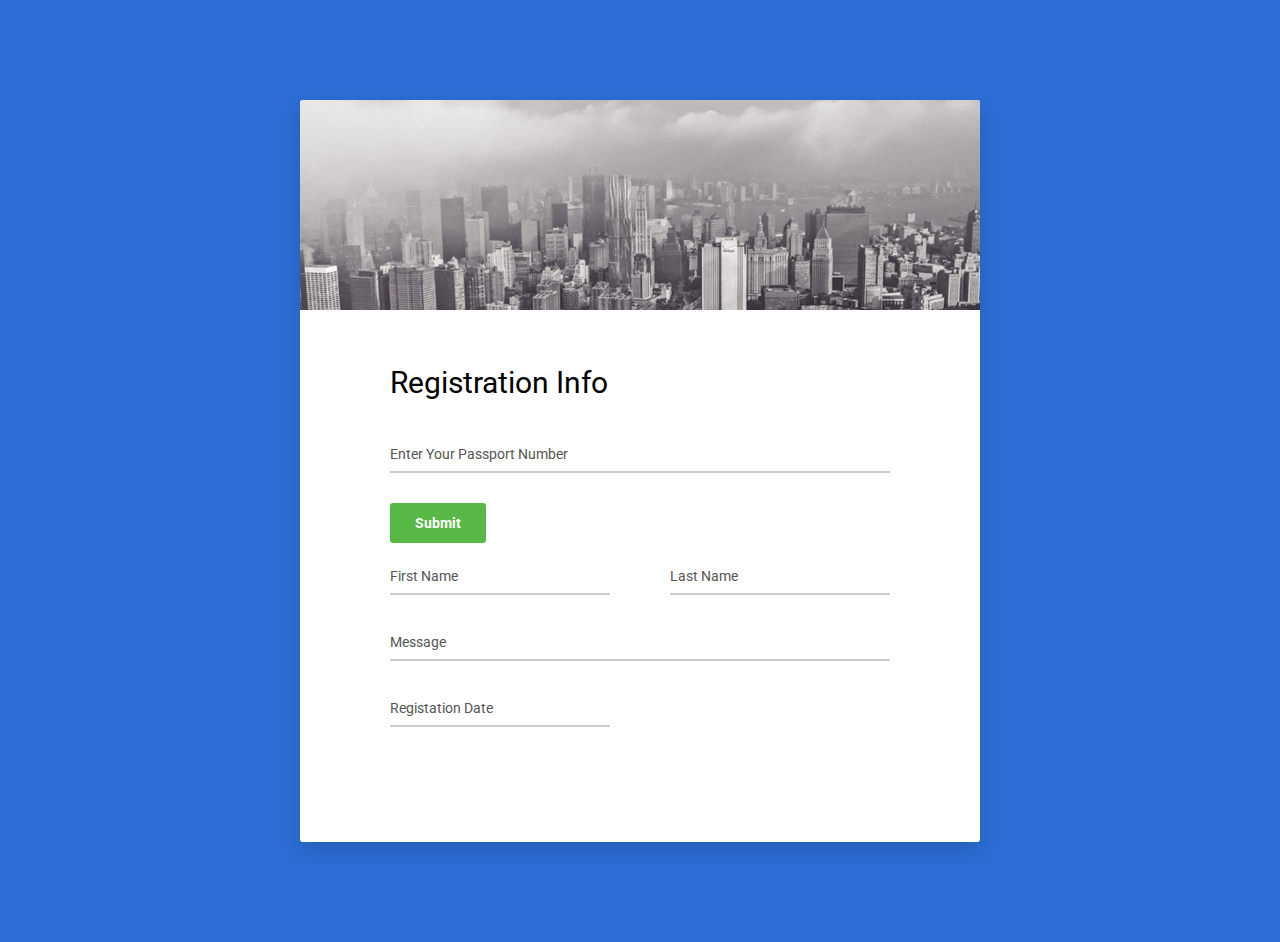
==== index.html @ aa15bc20 "Add files via upload" ====
<!DOCTYPE html>
<html lang="en">
  <head>
    <!-- Required meta tags-->
    <meta charset="UTF-8" />
    <meta
      name="viewport"
      content="width=device-width, initial-scale=1, shrink-to-fit=no"
    />
    <meta name="description" content="Colorlib Templates" />
    <meta name="author" content="Colorlib" />
    <meta name="keywords" content="Colorlib Templates" />

    <!-- Title Page-->
    <title>Au Register Forms by Colorlib</title>

    <!-- Icons font CSS-->
    <link
      href="vendor/mdi-font/css/material-design-iconic-font.min.css"
      rel="stylesheet"
      media="all"
    />
    <link
      href="vendor/font-awesome-4.7/css/font-awesome.min.css"
      rel="stylesheet"
      media="all"
    />
    <!-- Font special for pages-->
    <link
      href="https://fonts.googleapis.com/css?family=Roboto:100,100i,300,300i,400,400i,500,500i,700,700i,900,900i"
      rel="stylesheet"
    />

    <!-- Vendor CSS-->
    <link href="vendor/select2/select2.min.css" rel="stylesheet" media="all" />
    <link
      href="vendor/datepicker/daterangepicker.css"
      rel="stylesheet"
      media="all"
    />

    <!-- bootrap -->
    <!-- <link
      rel="stylesheet"
      href="https://stackpath.bootstrapcdn.com/bootstrap/4.4.1/css/bootstrap.min.css"
      integrity="sha384-Vkoo8x4CGsO3+Hhxv8T/Q5PaXtkKtu6ug5TOeNV6gBiFeWPGFN9MuhOf23Q9Ifjh"
      crossorigin="anonymous"
    /> -->
    <!-- Main CSS-->
    <link href="css/main.css" rel="stylesheet" media="all" />
  </head>

  <body>
    <div class="page-wrapper bg-blue p-t-100 p-b-100 font-robo">
      <div class="wrapper wrapper--w680">
        <div class="card card-1">
          <div class="card-heading"></div>
          <div class="card-body">
            <div id="title"><h2 class="title">Registration Info</h2></div>

            <form method="POST">
              <div class="input-group">
                <input
                  id="passportNO"
                  class="input--style-1"
                  type="text"
                  placeholder="Enter Your Passport Number"
                  name="passport"
                />
              </div>
              <button
                class="btn btn--radius btn--green"
                id="getDataButton"
                type="button"
              >
                Submit
              </button>
              <div class="row row-space">
                <div class="col-2">
                  <br />
                  <div class="input-group">
                    <input
                      class="input--style-1"
                      type="text"
                      placeholder="First Name"
                      name="fName"
                      readonly
                    />
                  </div>
                </div>
                <div class="col-2">
                  <br />
                  <div class="input-group">
                    <input
                      class="input--style-1"
                      type="text"
                      placeholder="Last Name"
                      name="lName"
                      readonly
                    />
                  </div>
                </div>
              </div>

              <div class="rs-select2 js-select-simple select--no-search">
                <div class="input-group">
                  <input
                    id="successMessage"
                    class="input--style-1"
                    type="text"
                    placeholder="Message"
                    name="msg"
                    readonly
                  />
                </div>
              </div>

              <div class="row row-space">
                <div class="col-2">
                  <div class="input-group">
                    <input
                      id="regDate"
                      class="input--style-1"
                      type="text"
                      placeholder="Registation Date"
                      name="res_code"
                    />
                  </div>
                </div>
              </div>
              <div class="p-t-20">
                <button
                  class="btn btn--radius btn--green lang"
                  id="sinhalaemb"
                  type="button"
                >
                  සිංහල
                </button>
                <button
                  class="btn btn--radius btn--green lang"
                  id="englishemb"
                  type="button"
                >
                  English
                </button>
                <button
                  class="btn btn--radius btn--green lang"
                  id="tamilemb"
                  type="button"
                >
                  தமிழ்
                </button>
              </div>
            </form>
          </div>
        </div>
      </div>
    </div>

    <!-- Jquery JS-->
    <script src="vendor/jquery/jquery.min.js"></script>
    <!-- Vendor JS-->
    <script src="vendor/select2/select2.min.js"></script>
    <script src="vendor/datepicker/moment.min.js"></script>
    <script src="vendor/datepicker/daterangepicker.js"></script>

    <!-- Main JS-->
    <script src="onpageload.js"></script>
    <script src="js/global.js"></script>
  </body>
  <!-- This templates was made by Colorlib (https://colorlib.com) -->
</html>
<!-- end document-->
---- vendor/mdi-font/css/material-design-iconic-font.min.css ----
@font-face{font-family:Material-Design-Iconic-Font;src:url(../fonts/Material-Design-Iconic-Font.woff2?v=2.2.0) format('woff2'),url(../fonts/Material-Design-Iconic-Font.woff?v=2.2.0) format('woff'),url(../fonts/Material-Design-Iconic-Font.ttf?v=2.2.0) format('truetype')}.zmdi{display:inline-block;font:normal normal normal 14px/1 'Material-Design-Iconic-Font';font-size:inherit;text-rendering:auto;-webkit-font-smoothing:antialiased;-moz-osx-font-smoothing:grayscale}.zmdi-hc-lg{font-size:1.33333333em;line-height:.75em;vertical-align:-15%}.zmdi-hc-2x{font-size:2em}.zmdi-hc-3x{font-size:3em}.zmdi-hc-4x{font-size:4em}.zmdi-hc-5x{font-size:5em}.zmdi-hc-fw{width:1.28571429em;text-align:center}.zmdi-hc-ul{padding-left:0;margin-left:2.14285714em;list-style-type:none}.zmdi-hc-ul>li{position:relative}.zmdi-hc-li{position:absolute;left:-2.14285714em;width:2.14285714em;top:.14285714em;text-align:center}.zmdi-hc-li.zmdi-hc-lg{left:-1.85714286em}.zmdi-hc-border{padding:.1em .25em;border:solid .1em #9e9e9e;border-radius:2px}.zmdi-hc-border-circle{padding:.1em .25em;border:solid .1em #9e9e9e;border-radius:50%}.zmdi.pull-left{float:left;margin-right:.15em}.zmdi.pull-right{float:right;margin-left:.15em}.zmdi-hc-spin{-webkit-animation:zmdi-spin 1.5s infinite linear;animation:zmdi-spin 1.5s infinite linear}.zmdi-hc-spin-reverse{-webkit-animation:zmdi-spin-reverse 1.5s infinite linear;animation:zmdi-spin-reverse 1.5s infinite linear}@-webkit-keyframes zmdi-spin{0%{-webkit-transform:rotate(0deg);transform:rotate(0deg)}100%{-webkit-transform:rotate(359deg);transform:rotate(359deg)}}@keyframes zmdi-spin{0%{-webkit-transform:rotate(0deg);transform:rotate(0deg)}100%{-webkit-transform:rotate(359deg);transform:rotate(359deg)}}@-webkit-keyframes zmdi-spin-reverse{0%{-webkit-transform:rotate(0deg);transform:rotate(0deg)}100%{-webkit-transform:rotate(-359deg);transform:rotate(-359deg)}}@keyframes zmdi-spin-reverse{0%{-webkit-transform:rotate(0deg);transform:rotate(0deg)}100%{-webkit-transform:rotate(-359deg);transform:rotate(-359deg)}}.zmdi-hc-rotate-90{-webkit-transform:rotate(90deg);-ms-transform:rotate(90deg);transform:rotate(90deg)}.zmdi-hc-rotate-180{-webkit-transform:rotate(180deg);-ms-transform:rotate(180deg);transform:rotate(180deg)}.zmdi-hc-rotate-270{-webkit-transform:rotate(270deg);-ms-transform:rotate(270deg);transform:rotate(270deg)}.zmdi-hc-flip-horizontal{-webkit-transform:scale(-1,1);-ms-transform:scale(-1,1);transform:scale(-1,1)}.zmdi-hc-flip-vertical{-webkit-transform:scale(1,-1);-ms-transform:scale(1,-1);transform:scale(1,-1)}.zmdi-hc-stack{position:relative;display:inline-block;width:2em;height:2em;line-height:2em;vertical-align:middle}.zmdi-hc-stack-1x,.zmdi-hc-stack-2x{position:absolute;left:0;width:100%;text-align:center}.zmdi-hc-stack-1x{line-height:inherit}.zmdi-hc-stack-2x{font-size:2em}.zmdi-hc-inverse{color:#fff}.zmdi-3d-rotation:before{content:'\f101'}.zmdi-airplane-off:before{content:'\f102'}.zmdi-airplane:before{content:'\f103'}.zmdi-album:before{content:'\f104'}.zmdi-archive:before{content:'\f105'}.zmdi-assignment-account:before{content:'\f106'}.zmdi-assignment-alert:before{content:'\f107'}.zmdi-assignment-check:before{content:'\f108'}.zmdi-assignment-o:before{content:'\f109'}.zmdi-assignment-return:before{content:'\f10a'}.zmdi-assignment-returned:before{content:'\f10b'}.zmdi-assignment:before{content:'\f10c'}.zmdi-attachment-alt:before{content:'\f10d'}.zmdi-attachment:before{content:'\f10e'}.zmdi-audio:before{content:'\f10f'}.zmdi-badge-check:before{content:'\f110'}.zmdi-balance-wallet:before{content:'\f111'}.zmdi-balance:before{content:'\f112'}.zmdi-battery-alert:before{content:'\f113'}.zmdi-battery-flash:before{content:'\f114'}.zmdi-battery-unknown:before{content:'\f115'}.zmdi-battery:before{content:'\f116'}.zmdi-bike:before{content:'\f117'}.zmdi-block-alt:before{content:'\f118'}.zmdi-block:before{content:'\f119'}.zmdi-boat:before{content:'\f11a'}.zmdi-book-image:before{content:'\f11b'}.zmdi-book:before{content:'\f11c'}.zmdi-bookmark-outline:before{content:'\f11d'}.zmdi-bookmark:before{content:'\f11e'}.zmdi-brush:before{content:'\f11f'}.zmdi-bug:before{content:'\f120'}.zmdi-bus:before{content:'\f121'}.zmdi-cake:before{content:'\f122'}.zmdi-car-taxi:before{content:'\f123'}.zmdi-car-wash:before{content:'\f124'}.zmdi-car:before{content:'\f125'}.zmdi-card-giftcard:before{content:'\f126'}.zmdi-card-membership:before{content:'\f127'}.zmdi-card-travel:before{content:'\f128'}.zmdi-card:before{content:'\f129'}.zmdi-case-check:before{content:'\f12a'}.zmdi-case-download:before{content:'\f12b'}.zmdi-case-play:before{content:'\f12c'}.zmdi-case:before{content:'\f12d'}.zmdi-cast-connected:before{content:'\f12e'}.zmdi-cast:before{content:'\f12f'}.zmdi-chart-donut:before{content:'\f130'}.zmdi-chart:before{content:'\f131'}.zmdi-city-alt:before{content:'\f132'}.zmdi-city:before{content:'\f133'}.zmdi-close-circle-o:before{content:'\f134'}.zmdi-close-circle:before{content:'\f135'}.zmdi-close:before{content:'\f136'}.zmdi-cocktail:before{content:'\f137'}.zmdi-code-setting:before{content:'\f138'}.zmdi-code-smartphone:before{content:'\f139'}.zmdi-code:before{content:'\f13a'}.zmdi-coffee:before{content:'\f13b'}.zmdi-collection-bookmark:before{content:'\f13c'}.zmdi-collection-case-play:before{content:'\f13d'}.zmdi-collection-folder-image:before{content:'\f13e'}.zmdi-collection-image-o:before{content:'\f13f'}.zmdi-collection-image:before{content:'\f140'}.zmdi-collection-item-1:before{content:'\f141'}.zmdi-collection-item-2:before{content:'\f142'}.zmdi-collection-item-3:before{content:'\f143'}.zmdi-collection-item-4:before{content:'\f144'}.zmdi-collection-item-5:before{content:'\f145'}.zmdi-collection-item-6:before{content:'\f146'}.zmdi-collection-item-7:before{content:'\f147'}.zmdi-collection-item-8:before{content:'\f148'}.zmdi-collection-item-9-plus:before{content:'\f149'}.zmdi-collection-item-9:before{content:'\f14a'}.zmdi-collection-item:before{content:'\f14b'}.zmdi-collection-music:before{content:'\f14c'}.zmdi-collection-pdf:before{content:'\f14d'}.zmdi-collection-plus:before{content:'\f14e'}.zmdi-collection-speaker:before{content:'\f14f'}.zmdi-collection-text:before{content:'\f150'}.zmdi-collection-video:before{content:'\f151'}.zmdi-compass:before{content:'\f152'}.zmdi-cutlery:before{content:'\f153'}.zmdi-delete:before{content:'\f154'}.zmdi-dialpad:before{content:'\f155'}.zmdi-dns:before{content:'\f156'}.zmdi-drink:before{content:'\f157'}.zmdi-edit:before{content:'\f158'}.zmdi-email-open:before{content:'\f159'}.zmdi-email:before{content:'\f15a'}.zmdi-eye-off:before{content:'\f15b'}.zmdi-eye:before{content:'\f15c'}.zmdi-eyedropper:before{content:'\f15d'}.zmdi-favorite-outline:before{content:'\f15e'}.zmdi-favorite:before{content:'\f15f'}.zmdi-filter-list:before{content:'\f160'}.zmdi-fire:before{content:'\f161'}.zmdi-flag:before{content:'\f162'}.zmdi-flare:before{content:'\f163'}.zmdi-flash-auto:before{content:'\f164'}.zmdi-flash-off:before{content:'\f165'}.zmdi-flash:before{content:'\f166'}.zmdi-flip:before{content:'\f167'}.zmdi-flower-alt:before{content:'\f168'}.zmdi-flower:before{content:'\f169'}.zmdi-font:before{content:'\f16a'}.zmdi-fullscreen-alt:before{content:'\f16b'}.zmdi-fullscreen-exit:before{content:'\f16c'}.zmdi-fullscreen:before{content:'\f16d'}.zmdi-functions:before{content:'\f16e'}.zmdi-gas-station:before{content:'\f16f'}.zmdi-gesture:before{content:'\f170'}.zmdi-globe-alt:before{content:'\f171'}.zmdi-globe-lock:before{content:'\f172'}.zmdi-globe:before{content:'\f173'}.zmdi-graduation-cap:before{content:'\f174'}.zmdi-home:before{content:'\f175'}.zmdi-hospital-alt:before{content:'\f176'}.zmdi-hospital:before{content:'\f177'}.zmdi-hotel:before{content:'\f178'}.zmdi-hourglass-alt:before{content:'\f179'}.zmdi-hourglass-outline:before{content:'\f17a'}.zmdi-hourglass:before{content:'\f17b'}.zmdi-http:before{content:'\f17c'}.zmdi-image-alt:before{content:'\f17d'}.zmdi-image-o:before{content:'\f17e'}.zmdi-image:before{content:'\f17f'}.zmdi-inbox:before{content:'\f180'}.zmdi-invert-colors-off:before{content:'\f181'}.zmdi-invert-colors:before{content:'\f182'}.zmdi-key:before{content:'\f183'}.zmdi-label-alt-outline:before{content:'\f184'}.zmdi-label-alt:before{content:'\f185'}.zmdi-label-heart:before{content:'\f186'}.zmdi-label:before{content:'\f187'}.zmdi-labels:before{content:'\f188'}.zmdi-lamp:before{content:'\f189'}.zmdi-landscape:before{content:'\f18a'}.zmdi-layers-off:before{content:'\f18b'}.zmdi-layers:before{content:'\f18c'}.zmdi-library:before{content:'\f18d'}.zmdi-link:before{content:'\f18e'}.zmdi-lock-open:before{content:'\f18f'}.zmdi-lock-outline:before{content:'\f190'}.zmdi-lock:before{content:'\f191'}.zmdi-mail-reply-all:before{content:'\f192'}.zmdi-mail-reply:before{content:'\f193'}.zmdi-mail-send:before{content:'\f194'}.zmdi-mall:before{content:'\f195'}.zmdi-map:before{content:'\f196'}.zmdi-menu:before{content:'\f197'}.zmdi-money-box:before{content:'\f198'}.zmdi-money-off:before{content:'\f199'}.zmdi-money:before{content:'\f19a'}.zmdi-more-vert:before{content:'\f19b'}.zmdi-more:before{content:'\f19c'}.zmdi-movie-alt:before{content:'\f19d'}.zmdi-movie:before{content:'\f19e'}.zmdi-nature-people:before{content:'\f19f'}.zmdi-nature:before{content:'\f1a0'}.zmdi-navigation:before{content:'\f1a1'}.zmdi-open-in-browser:before{content:'\f1a2'}.zmdi-open-in-new:before{content:'\f1a3'}.zmdi-palette:before{content:'\f1a4'}.zmdi-parking:before{content:'\f1a5'}.zmdi-pin-account:before{content:'\f1a6'}.zmdi-pin-assistant:before{content:'\f1a7'}.zmdi-pin-drop:before{content:'\f1a8'}.zmdi-pin-help:before{content:'\f1a9'}.zmdi-pin-off:before{content:'\f1aa'}.zmdi-pin:before{content:'\f1ab'}.zmdi-pizza:before{content:'\f1ac'}.zmdi-plaster:before{content:'\f1ad'}.zmdi-power-setting:before{content:'\f1ae'}.zmdi-power:before{content:'\f1af'}.zmdi-print:before{content:'\f1b0'}.zmdi-puzzle-piece:before{content:'\f1b1'}.zmdi-quote:before{content:'\f1b2'}.zmdi-railway:before{content:'\f1b3'}.zmdi-receipt:before{content:'\f1b4'}.zmdi-refresh-alt:before{content:'\f1b5'}.zmdi-refresh-sync-alert:before{content:'\f1b6'}.zmdi-refresh-sync-off:before{content:'\f1b7'}.zmdi-refresh-sync:before{content:'\f1b8'}.zmdi-refresh:before{content:'\f1b9'}.zmdi-roller:before{content:'\f1ba'}.zmdi-ruler:before{content:'\f1bb'}.zmdi-scissors:before{content:'\f1bc'}.zmdi-screen-rotation-lock:before{content:'\f1bd'}.zmdi-screen-rotation:before{content:'\f1be'}.zmdi-search-for:before{content:'\f1bf'}.zmdi-search-in-file:before{content:'\f1c0'}.zmdi-search-in-page:before{content:'\f1c1'}.zmdi-search-replace:before{content:'\f1c2'}.zmdi-search:before{content:'\f1c3'}.zmdi-seat:before{content:'\f1c4'}.zmdi-settings-square:before{content:'\f1c5'}.zmdi-settings:before{content:'\f1c6'}.zmdi-shield-check:before{content:'\f1c7'}.zmdi-shield-security:before{content:'\f1c8'}.zmdi-shopping-basket:before{content:'\f1c9'}.zmdi-shopping-cart-plus:before{content:'\f1ca'}.zmdi-shopping-cart:before{content:'\f1cb'}.zmdi-sign-in:before{content:'\f1cc'}.zmdi-sort-amount-asc:before{content:'\f1cd'}.zmdi-sort-amount-desc:before{content:'\f1ce'}.zmdi-sort-asc:before{content:'\f1cf'}.zmdi-sort-desc:before{content:'\f1d0'}.zmdi-spellcheck:before{content:'\f1d1'}.zmdi-storage:before{content:'\f1d2'}.zmdi-store-24:before{content:'\f1d3'}.zmdi-store:before{content:'\f1d4'}.zmdi-subway:before{content:'\f1d5'}.zmdi-sun:before{content:'\f1d6'}.zmdi-tab-unselected:before{content:'\f1d7'}.zmdi-tab:before{content:'\f1d8'}.zmdi-tag-close:before{content:'\f1d9'}.zmdi-tag-more:before{content:'\f1da'}.zmdi-tag:before{content:'\f1db'}.zmdi-thumb-down:before{content:'\f1dc'}.zmdi-thumb-up-down:before{content:'\f1dd'}.zmdi-thumb-up:before{content:'\f1de'}.zmdi-ticket-star:before{content:'\f1df'}.zmdi-toll:before{content:'\f1e0'}.zmdi-toys:before{content:'\f1e1'}.zmdi-traffic:before{content:'\f1e2'}.zmdi-translate:before{content:'\f1e3'}.zmdi-triangle-down:before{content:'\f1e4'}.zmdi-triangle-up:before{content:'\f1e5'}.zmdi-truck:before{content:'\f1e6'}.zmdi-turning-sign:before{content:'\f1e7'}.zmdi-wallpaper:before{content:'\f1e8'}.zmdi-washing-machine:before{content:'\f1e9'}.zmdi-window-maximize:before{content:'\f1ea'}.zmdi-window-minimize:before{content:'\f1eb'}.zmdi-window-restore:before{content:'\f1ec'}.zmdi-wrench:before{content:'\f1ed'}.zmdi-zoom-in:before{content:'\f1ee'}.zmdi-zoom-out:before{content:'\f1ef'}.zmdi-alert-circle-o:before{content:'\f1f0'}.zmdi-alert-circle:before{content:'\f1f1'}.zmdi-alert-octagon:before{content:'\f1f2'}.zmdi-alert-polygon:before{content:'\f1f3'}.zmdi-alert-triangle:before{content:'\f1f4'}.zmdi-help-outline:before{content:'\f1f5'}.zmdi-help:before{content:'\f1f6'}.zmdi-info-outline:before{content:'\f1f7'}.zmdi-info:before{content:'\f1f8'}.zmdi-notifications-active:before{content:'\f1f9'}.zmdi-notifications-add:before{content:'\f1fa'}.zmdi-notifications-none:before{content:'\f1fb'}.zmdi-notifications-off:before{content:'\f1fc'}.zmdi-notifications-paused:before{content:'\f1fd'}.zmdi-notifications:before{content:'\f1fe'}.zmdi-account-add:before{content:'\f1ff'}.zmdi-account-box-mail:before{content:'\f200'}.zmdi-account-box-o:before{content:'\f201'}.zmdi-account-box-phone:before{content:'\f202'}.zmdi-account-box:before{content:'\f203'}.zmdi-account-calendar:before{content:'\f204'}.zmdi-account-circle:before{content:'\f205'}.zmdi-account-o:before{content:'\f206'}.zmdi-account:before{content:'\f207'}.zmdi-accounts-add:before{content:'\f208'}.zmdi-accounts-alt:before{content:'\f209'}.zmdi-accounts-list-alt:before{content:'\f20a'}.zmdi-accounts-list:before{content:'\f20b'}.zmdi-accounts-outline:before{content:'\f20c'}.zmdi-accounts:before{content:'\f20d'}.zmdi-face:before{content:'\f20e'}.zmdi-female:before{content:'\f20f'}.zmdi-male-alt:before{content:'\f210'}.zmdi-male-female:before{content:'\f211'}.zmdi-male:before{content:'\f212'}.zmdi-mood-bad:before{content:'\f213'}.zmdi-mood:before{content:'\f214'}.zmdi-run:before{content:'\f215'}.zmdi-walk:before{content:'\f216'}.zmdi-cloud-box:before{content:'\f217'}.zmdi-cloud-circle:before{content:'\f218'}.zmdi-cloud-done:before{content:'\f219'}.zmdi-cloud-download:before{content:'\f21a'}.zmdi-cloud-off:before{content:'\f21b'}.zmdi-cloud-outline-alt:before{content:'\f21c'}.zmdi-cloud-outline:before{content:'\f21d'}.zmdi-cloud-upload:before{content:'\f21e'}.zmdi-cloud:before{content:'\f21f'}.zmdi-download:before{content:'\f220'}.zmdi-file-plus:before{content:'\f221'}.zmdi-file-text:before{content:'\f222'}.zmdi-file:before{content:'\f223'}.zmdi-folder-outline:before{content:'\f224'}.zmdi-folder-person:before{content:'\f225'}.zmdi-folder-star-alt:before{content:'\f226'}.zmdi-folder-star:before{content:'\f227'}.zmdi-folder:before{content:'\f228'}.zmdi-gif:before{content:'\f229'}.zmdi-upload:before{content:'\f22a'}.zmdi-border-all:before{content:'\f22b'}.zmdi-border-bottom:before{content:'\f22c'}.zmdi-border-clear:before{content:'\f22d'}.zmdi-border-color:before{content:'\f22e'}.zmdi-border-horizontal:before{content:'\f22f'}.zmdi-border-inner:before{content:'\f230'}.zmdi-border-left:before{content:'\f231'}.zmdi-border-outer:before{content:'\f232'}.zmdi-border-right:before{content:'\f233'}.zmdi-border-style:before{content:'\f234'}.zmdi-border-top:before{content:'\f235'}.zmdi-border-vertical:before{content:'\f236'}.zmdi-copy:before{content:'\f237'}.zmdi-crop:before{content:'\f238'}.zmdi-format-align-center:before{content:'\f239'}.zmdi-format-align-justify:before{content:'\f23a'}.zmdi-format-align-left:before{content:'\f23b'}.zmdi-format-align-right:before{content:'\f23c'}.zmdi-format-bold:before{content:'\f23d'}.zmdi-format-clear-all:before{content:'\f23e'}.zmdi-format-clear:before{content:'\f23f'}.zmdi-format-color-fill:before{content:'\f240'}.zmdi-format-color-reset:before{content:'\f241'}.zmdi-format-color-text:before{content:'\f242'}.zmdi-format-indent-decrease:before{content:'\f243'}.zmdi-format-indent-increase:before{content:'\f244'}.zmdi-format-italic:before{content:'\f245'}.zmdi-format-line-spacing:before{content:'\f246'}.zmdi-format-list-bulleted:before{content:'\f247'}.zmdi-format-list-numbered:before{content:'\f248'}.zmdi-format-ltr:before{content:'\f249'}.zmdi-format-rtl:before{content:'\f24a'}.zmdi-format-size:before{content:'\f24b'}.zmdi-format-strikethrough-s:before{content:'\f24c'}.zmdi-format-strikethrough:before{content:'\f24d'}.zmdi-format-subject:before{content:'\f24e'}.zmdi-format-underlined:before{content:'\f24f'}.zmdi-format-valign-bottom:before{content:'\f250'}.zmdi-format-valign-center:before{content:'\f251'}.zmdi-format-valign-top:before{content:'\f252'}.zmdi-redo:before{content:'\f253'}.zmdi-select-all:before{content:'\f254'}.zmdi-space-bar:before{content:'\f255'}.zmdi-text-format:before{content:'\f256'}.zmdi-transform:before{content:'\f257'}.zmdi-undo:before{content:'\f258'}.zmdi-wrap-text:before{content:'\f259'}.zmdi-comment-alert:before{content:'\f25a'}.zmdi-comment-alt-text:before{content:'\f25b'}.zmdi-comment-alt:before{content:'\f25c'}.zmdi-comment-edit:before{content:'\f25d'}.zmdi-comment-image:before{content:'\f25e'}.zmdi-comment-list:before{content:'\f25f'}.zmdi-comment-more:before{content:'\f260'}.zmdi-comment-outline:before{content:'\f261'}.zmdi-comment-text-alt:before{content:'\f262'}.zmdi-comment-text:before{content:'\f263'}.zmdi-comment-video:before{content:'\f264'}.zmdi-comment:before{content:'\f265'}.zmdi-comments:before{content:'\f266'}.zmdi-check-all:before{content:'\f267'}.zmdi-check-circle-u:before{content:'\f268'}.zmdi-check-circle:before{content:'\f269'}.zmdi-check-square:before{content:'\f26a'}.zmdi-check:before{content:'\f26b'}.zmdi-circle-o:before{content:'\f26c'}.zmdi-circle:before{content:'\f26d'}.zmdi-dot-circle-alt:before{content:'\f26e'}.zmdi-dot-circle:before{content:'\f26f'}.zmdi-minus-circle-outline:before{content:'\f270'}.zmdi-minus-circle:before{content:'\f271'}.zmdi-minus-square:before{content:'\f272'}.zmdi-minus:before{content:'\f273'}.zmdi-plus-circle-o-duplicate:before{content:'\f274'}.zmdi-plus-circle-o:before{content:'\f275'}.zmdi-plus-circle:before{content:'\f276'}.zmdi-plus-square:before{content:'\f277'}.zmdi-plus:before{content:'\f278'}.zmdi-square-o:before{content:'\f279'}.zmdi-star-circle:before{content:'\f27a'}.zmdi-star-half:before{content:'\f27b'}.zmdi-star-outline:before{content:'\f27c'}.zmdi-star:before{content:'\f27d'}.zmdi-bluetooth-connected:before{content:'\f27e'}.zmdi-bluetooth-off:before{content:'\f27f'}.zmdi-bluetooth-search:before{content:'\f280'}.zmdi-bluetooth-setting:before{content:'\f281'}.zmdi-bluetooth:before{content:'\f282'}.zmdi-camera-add:before{content:'\f283'}.zmdi-camera-alt:before{content:'\f284'}.zmdi-camera-bw:before{content:'\f285'}.zmdi-camera-front:before{content:'\f286'}.zmdi-camera-mic:before{content:'\f287'}.zmdi-camera-party-mode:before{content:'\f288'}.zmdi-camera-rear:before{content:'\f289'}.zmdi-camera-roll:before{content:'\f28a'}.zmdi-camera-switch:before{content:'\f28b'}.zmdi-camera:before{content:'\f28c'}.zmdi-card-alert:before{content:'\f28d'}.zmdi-card-off:before{content:'\f28e'}.zmdi-card-sd:before{content:'\f28f'}.zmdi-card-sim:before{content:'\f290'}.zmdi-desktop-mac:before{content:'\f291'}.zmdi-desktop-windows:before{content:'\f292'}.zmdi-device-hub:before{content:'\f293'}.zmdi-devices-off:before{content:'\f294'}.zmdi-devices:before{content:'\f295'}.zmdi-dock:before{content:'\f296'}.zmdi-floppy:before{content:'\f297'}.zmdi-gamepad:before{content:'\f298'}.zmdi-gps-dot:before{content:'\f299'}.zmdi-gps-off:before{content:'\f29a'}.zmdi-gps:before{content:'\f29b'}.zmdi-headset-mic:before{content:'\f29c'}.zmdi-headset:before{content:'\f29d'}.zmdi-input-antenna:before{content:'\f29e'}.zmdi-input-composite:before{content:'\f29f'}.zmdi-input-hdmi:before{content:'\f2a0'}.zmdi-input-power:before{content:'\f2a1'}.zmdi-input-svideo:before{content:'\f2a2'}.zmdi-keyboard-hide:before{content:'\f2a3'}.zmdi-keyboard:before{content:'\f2a4'}.zmdi-laptop-chromebook:before{content:'\f2a5'}.zmdi-laptop-mac:before{content:'\f2a6'}.zmdi-laptop:before{content:'\f2a7'}.zmdi-mic-off:before{content:'\f2a8'}.zmdi-mic-outline:before{content:'\f2a9'}.zmdi-mic-setting:before{content:'\f2aa'}.zmdi-mic:before{content:'\f2ab'}.zmdi-mouse:before{content:'\f2ac'}.zmdi-network-alert:before{content:'\f2ad'}.zmdi-network-locked:before{content:'\f2ae'}.zmdi-network-off:before{content:'\f2af'}.zmdi-network-outline:before{content:'\f2b0'}.zmdi-network-setting:before{content:'\f2b1'}.zmdi-network:before{content:'\f2b2'}.zmdi-phone-bluetooth:before{content:'\f2b3'}.zmdi-phone-end:before{content:'\f2b4'}.zmdi-phone-forwarded:before{content:'\f2b5'}.zmdi-phone-in-talk:before{content:'\f2b6'}.zmdi-phone-locked:before{content:'\f2b7'}.zmdi-phone-missed:before{content:'\f2b8'}.zmdi-phone-msg:before{content:'\f2b9'}.zmdi-phone-paused:before{content:'\f2ba'}.zmdi-phone-ring:before{content:'\f2bb'}.zmdi-phone-setting:before{content:'\f2bc'}.zmdi-phone-sip:before{content:'\f2bd'}.zmdi-phone:before{content:'\f2be'}.zmdi-portable-wifi-changes:before{content:'\f2bf'}.zmdi-portable-wifi-off:before{content:'\f2c0'}.zmdi-portable-wifi:before{content:'\f2c1'}.zmdi-radio:before{content:'\f2c2'}.zmdi-reader:before{content:'\f2c3'}.zmdi-remote-control-alt:before{content:'\f2c4'}.zmdi-remote-control:before{content:'\f2c5'}.zmdi-router:before{content:'\f2c6'}.zmdi-scanner:before{content:'\f2c7'}.zmdi-smartphone-android:before{content:'\f2c8'}.zmdi-smartphone-download:before{content:'\f2c9'}.zmdi-smartphone-erase:before{content:'\f2ca'}.zmdi-smartphone-info:before{content:'\f2cb'}.zmdi-smartphone-iphone:before{content:'\f2cc'}.zmdi-smartphone-landscape-lock:before{content:'\f2cd'}.zmdi-smartphone-landscape:before{content:'\f2ce'}.zmdi-smartphone-lock:before{content:'\f2cf'}.zmdi-smartphone-portrait-lock:before{content:'\f2d0'}.zmdi-smartphone-ring:before{content:'\f2d1'}.zmdi-smartphone-setting:before{content:'\f2d2'}.zmdi-smartphone-setup:before{content:'\f2d3'}.zmdi-smartphone:before{content:'\f2d4'}.zmdi-speaker:before{content:'\f2d5'}.zmdi-tablet-android:before{content:'\f2d6'}.zmdi-tablet-mac:before{content:'\f2d7'}.zmdi-tablet:before{content:'\f2d8'}.zmdi-tv-alt-play:before{content:'\f2d9'}.zmdi-tv-list:before{content:'\f2da'}.zmdi-tv-play:before{content:'\f2db'}.zmdi-tv:before{content:'\f2dc'}.zmdi-usb:before{content:'\f2dd'}.zmdi-videocam-off:before{content:'\f2de'}.zmdi-videocam-switch:before{content:'\f2df'}.zmdi-videocam:before{content:'\f2e0'}.zmdi-watch:before{content:'\f2e1'}.zmdi-wifi-alt-2:before{content:'\f2e2'}.zmdi-wifi-alt:before{content:'\f2e3'}.zmdi-wifi-info:before{content:'\f2e4'}.zmdi-wifi-lock:before{content:'\f2e5'}.zmdi-wifi-off:before{content:'\f2e6'}.zmdi-wifi-outline:before{content:'\f2e7'}.zmdi-wifi:before{content:'\f2e8'}.zmdi-arrow-left-bottom:before{content:'\f2e9'}.zmdi-arrow-left:before{content:'\f2ea'}.zmdi-arrow-merge:before{content:'\f2eb'}.zmdi-arrow-missed:before{content:'\f2ec'}.zmdi-arrow-right-top:before{content:'\f2ed'}.zmdi-arrow-right:before{content:'\f2ee'}.zmdi-arrow-split:before{content:'\f2ef'}.zmdi-arrows:before{content:'\f2f0'}.zmdi-caret-down-circle:before{content:'\f2f1'}.zmdi-caret-down:before{content:'\f2f2'}.zmdi-caret-left-circle:before{content:'\f2f3'}.zmdi-caret-left:before{content:'\f2f4'}.zmdi-caret-right-circle:before{content:'\f2f5'}.zmdi-caret-right:before{content:'\f2f6'}.zmdi-caret-up-circle:before{content:'\f2f7'}.zmdi-caret-up:before{content:'\f2f8'}.zmdi-chevron-down:before{content:'\f2f9'}.zmdi-chevron-left:before{content:'\f2fa'}.zmdi-chevron-right:before{content:'\f2fb'}.zmdi-chevron-up:before{content:'\f2fc'}.zmdi-forward:before{content:'\f2fd'}.zmdi-long-arrow-down:before{content:'\f2fe'}.zmdi-long-arrow-left:before{content:'\f2ff'}.zmdi-long-arrow-return:before{content:'\f300'}.zmdi-long-arrow-right:before{content:'\f301'}.zmdi-long-arrow-tab:before{content:'\f302'}.zmdi-long-arrow-up:before{content:'\f303'}.zmdi-rotate-ccw:before{content:'\f304'}.zmdi-rotate-cw:before{content:'\f305'}.zmdi-rotate-left:before{content:'\f306'}.zmdi-rotate-right:before{content:'\f307'}.zmdi-square-down:before{content:'\f308'}.zmdi-square-right:before{content:'\f309'}.zmdi-swap-alt:before{content:'\f30a'}.zmdi-swap-vertical-circle:before{content:'\f30b'}.zmdi-swap-vertical:before{content:'\f30c'}.zmdi-swap:before{content:'\f30d'}.zmdi-trending-down:before{content:'\f30e'}.zmdi-trending-flat:before{content:'\f30f'}.zmdi-trending-up:before{content:'\f310'}.zmdi-unfold-less:before{content:'\f311'}.zmdi-unfold-more:before{content:'\f312'}.zmdi-apps:before{content:'\f313'}.zmdi-grid-off:before{content:'\f314'}.zmdi-grid:before{content:'\f315'}.zmdi-view-agenda:before{content:'\f316'}.zmdi-view-array:before{content:'\f317'}.zmdi-view-carousel:before{content:'\f318'}.zmdi-view-column:before{content:'\f319'}.zmdi-view-comfy:before{content:'\f31a'}.zmdi-view-compact:before{content:'\f31b'}.zmdi-view-dashboard:before{content:'\f31c'}.zmdi-view-day:before{content:'\f31d'}.zmdi-view-headline:before{content:'\f31e'}.zmdi-view-list-alt:before{content:'\f31f'}.zmdi-view-list:before{content:'\f320'}.zmdi-view-module:before{content:'\f321'}.zmdi-view-quilt:before{content:'\f322'}.zmdi-view-stream:before{content:'\f323'}.zmdi-view-subtitles:before{content:'\f324'}.zmdi-view-toc:before{content:'\f325'}.zmdi-view-web:before{content:'\f326'}.zmdi-view-week:before{content:'\f327'}.zmdi-widgets:before{content:'\f328'}.zmdi-alarm-check:before{content:'\f329'}.zmdi-alarm-off:before{content:'\f32a'}.zmdi-alarm-plus:before{content:'\f32b'}.zmdi-alarm-snooze:before{content:'\f32c'}.zmdi-alarm:before{content:'\f32d'}.zmdi-calendar-alt:before{content:'\f32e'}.zmdi-calendar-check:before{content:'\f32f'}.zmdi-calendar-close:before{content:'\f330'}.zmdi-calendar-note:before{content:'\f331'}.zmdi-calendar:before{content:'\f332'}.zmdi-time-countdown:before{content:'\f333'}.zmdi-time-interval:before{content:'\f334'}.zmdi-time-restore-setting:before{content:'\f335'}.zmdi-time-restore:before{content:'\f336'}.zmdi-time:before{content:'\f337'}.zmdi-timer-off:before{content:'\f338'}.zmdi-timer:before{content:'\f339'}.zmdi-android-alt:before{content:'\f33a'}.zmdi-android:before{content:'\f33b'}.zmdi-apple:before{content:'\f33c'}.zmdi-behance:before{content:'\f33d'}.zmdi-codepen:before{content:'\f33e'}.zmdi-dribbble:before{content:'\f33f'}.zmdi-dropbox:before{content:'\f340'}.zmdi-evernote:before{content:'\f341'}.zmdi-facebook-box:before{content:'\f342'}.zmdi-facebook:before{content:'\f343'}.zmdi-github-box:before{content:'\f344'}.zmdi-github:before{content:'\f345'}.zmdi-google-drive:before{content:'\f346'}.zmdi-google-earth:before{content:'\f347'}.zmdi-google-glass:before{content:'\f348'}.zmdi-google-maps:before{content:'\f349'}.zmdi-google-pages:before{content:'\f34a'}.zmdi-google-play:before{content:'\f34b'}.zmdi-google-plus-box:before{content:'\f34c'}.zmdi-google-plus:before{content:'\f34d'}.zmdi-google:before{content:'\f34e'}.zmdi-instagram:before{content:'\f34f'}.zmdi-language-css3:before{content:'\f350'}.zmdi-language-html5:before{content:'\f351'}.zmdi-language-javascript:before{content:'\f352'}.zmdi-language-python-alt:before{content:'\f353'}.zmdi-language-python:before{content:'\f354'}.zmdi-lastfm:before{content:'\f355'}.zmdi-linkedin-box:before{content:'\f356'}.zmdi-paypal:before{content:'\f357'}.zmdi-pinterest-box:before{content:'\f358'}.zmdi-pocket:before{content:'\f359'}.zmdi-polymer:before{content:'\f35a'}.zmdi-share:before{content:'\f35b'}.zmdi-stackoverflow:before{content:'\f35c'}.zmdi-steam-square:before{content:'\f35d'}.zmdi-steam:before{content:'\f35e'}.zmdi-twitter-box:before{content:'\f35f'}.zmdi-twitter:before{content:'\f360'}.zmdi-vk:before{content:'\f361'}.zmdi-wikipedia:before{content:'\f362'}.zmdi-windows:before{content:'\f363'}.zmdi-aspect-ratio-alt:before{content:'\f364'}.zmdi-aspect-ratio:before{content:'\f365'}.zmdi-blur-circular:before{content:'\f366'}.zmdi-blur-linear:before{content:'\f367'}.zmdi-blur-off:before{content:'\f368'}.zmdi-blur:before{content:'\f369'}.zmdi-brightness-2:before{content:'\f36a'}.zmdi-brightness-3:before{content:'\f36b'}.zmdi-brightness-4:before{content:'\f36c'}.zmdi-brightness-5:before{content:'\f36d'}.zmdi-brightness-6:before{content:'\f36e'}.zmdi-brightness-7:before{content:'\f36f'}.zmdi-brightness-auto:before{content:'\f370'}.zmdi-brightness-setting:before{content:'\f371'}.zmdi-broken-image:before{content:'\f372'}.zmdi-center-focus-strong:before{content:'\f373'}.zmdi-center-focus-weak:before{content:'\f374'}.zmdi-compare:before{content:'\f375'}.zmdi-crop-16-9:before{content:'\f376'}.zmdi-crop-3-2:before{content:'\f377'}.zmdi-crop-5-4:before{content:'\f378'}.zmdi-crop-7-5:before{content:'\f379'}.zmdi-crop-din:before{content:'\f37a'}.zmdi-crop-free:before{content:'\f37b'}.zmdi-crop-landscape:before{content:'\f37c'}.zmdi-crop-portrait:before{content:'\f37d'}.zmdi-crop-square:before{content:'\f37e'}.zmdi-exposure-alt:before{content:'\f37f'}.zmdi-exposure:before{content:'\f380'}.zmdi-filter-b-and-w:before{content:'\f381'}.zmdi-filter-center-focus:before{content:'\f382'}.zmdi-filter-frames:before{content:'\f383'}.zmdi-filter-tilt-shift:before{content:'\f384'}.zmdi-gradient:before{content:'\f385'}.zmdi-grain:before{content:'\f386'}.zmdi-graphic-eq:before{content:'\f387'}.zmdi-hdr-off:before{content:'\f388'}.zmdi-hdr-strong:before{content:'\f389'}.zmdi-hdr-weak:before{content:'\f38a'}.zmdi-hdr:before{content:'\f38b'}.zmdi-iridescent:before{content:'\f38c'}.zmdi-leak-off:before{content:'\f38d'}.zmdi-leak:before{content:'\f38e'}.zmdi-looks:before{content:'\f38f'}.zmdi-loupe:before{content:'\f390'}.zmdi-panorama-horizontal:before{content:'\f391'}.zmdi-panorama-vertical:before{content:'\f392'}.zmdi-panorama-wide-angle:before{content:'\f393'}.zmdi-photo-size-select-large:before{content:'\f394'}.zmdi-photo-size-select-small:before{content:'\f395'}.zmdi-picture-in-picture:before{content:'\f396'}.zmdi-slideshow:before{content:'\f397'}.zmdi-texture:before{content:'\f398'}.zmdi-tonality:before{content:'\f399'}.zmdi-vignette:before{content:'\f39a'}.zmdi-wb-auto:before{content:'\f39b'}.zmdi-eject-alt:before{content:'\f39c'}.zmdi-eject:before{content:'\f39d'}.zmdi-equalizer:before{content:'\f39e'}.zmdi-fast-forward:before{content:'\f39f'}.zmdi-fast-rewind:before{content:'\f3a0'}.zmdi-forward-10:before{content:'\f3a1'}.zmdi-forward-30:before{content:'\f3a2'}.zmdi-forward-5:before{content:'\f3a3'}.zmdi-hearing:before{content:'\f3a4'}.zmdi-pause-circle-outline:before{content:'\f3a5'}.zmdi-pause-circle:before{content:'\f3a6'}.zmdi-pause:before{content:'\f3a7'}.zmdi-play-circle-outline:before{content:'\f3a8'}.zmdi-play-circle:before{content:'\f3a9'}.zmdi-play:before{content:'\f3aa'}.zmdi-playlist-audio:before{content:'\f3ab'}.zmdi-playlist-plus:before{content:'\f3ac'}.zmdi-repeat-one:before{content:'\f3ad'}.zmdi-repeat:before{content:'\f3ae'}.zmdi-replay-10:before{content:'\f3af'}.zmdi-replay-30:before{content:'\f3b0'}.zmdi-replay-5:before{content:'\f3b1'}.zmdi-replay:before{content:'\f3b2'}.zmdi-shuffle:before{content:'\f3b3'}.zmdi-skip-next:before{content:'\f3b4'}.zmdi-skip-previous:before{content:'\f3b5'}.zmdi-stop:before{content:'\f3b6'}.zmdi-surround-sound:before{content:'\f3b7'}.zmdi-tune:before{content:'\f3b8'}.zmdi-volume-down:before{content:'\f3b9'}.zmdi-volume-mute:before{content:'\f3ba'}.zmdi-volume-off:before{content:'\f3bb'}.zmdi-volume-up:before{content:'\f3bc'}.zmdi-n-1-square:before{content:'\f3bd'}.zmdi-n-2-square:before{content:'\f3be'}.zmdi-n-3-square:before{content:'\f3bf'}.zmdi-n-4-square:before{content:'\f3c0'}.zmdi-n-5-square:before{content:'\f3c1'}.zmdi-n-6-square:before{content:'\f3c2'}.zmdi-neg-1:before{content:'\f3c3'}.zmdi-neg-2:before{content:'\f3c4'}.zmdi-plus-1:before{content:'\f3c5'}.zmdi-plus-2:before{content:'\f3c6'}.zmdi-sec-10:before{content:'\f3c7'}.zmdi-sec-3:before{content:'\f3c8'}.zmdi-zero:before{content:'\f3c9'}.zmdi-airline-seat-flat-angled:before{content:'\f3ca'}.zmdi-airline-seat-flat:before{content:'\f3cb'}.zmdi-airline-seat-individual-suite:before{content:'\f3cc'}.zmdi-airline-seat-legroom-extra:before{content:'\f3cd'}.zmdi-airline-seat-legroom-normal:before{content:'\f3ce'}.zmdi-airline-seat-legroom-reduced:before{content:'\f3cf'}.zmdi-airline-seat-recline-extra:before{content:'\f3d0'}.zmdi-airline-seat-recline-normal:before{content:'\f3d1'}.zmdi-airplay:before{content:'\f3d2'}.zmdi-closed-caption:before{content:'\f3d3'}.zmdi-confirmation-number:before{content:'\f3d4'}.zmdi-developer-board:before{content:'\f3d5'}.zmdi-disc-full:before{content:'\f3d6'}.zmdi-explicit:before{content:'\f3d7'}.zmdi-flight-land:before{content:'\f3d8'}.zmdi-flight-takeoff:before{content:'\f3d9'}.zmdi-flip-to-back:before{content:'\f3da'}.zmdi-flip-to-front:before{content:'\f3db'}.zmdi-group-work:before{content:'\f3dc'}.zmdi-hd:before{content:'\f3dd'}.zmdi-hq:before{content:'\f3de'}.zmdi-markunread-mailbox:before{content:'\f3df'}.zmdi-memory:before{content:'\f3e0'}.zmdi-nfc:before{content:'\f3e1'}.zmdi-play-for-work:before{content:'\f3e2'}.zmdi-power-input:before{content:'\f3e3'}.zmdi-present-to-all:before{content:'\f3e4'}.zmdi-satellite:before{content:'\f3e5'}.zmdi-tap-and-play:before{content:'\f3e6'}.zmdi-vibration:before{content:'\f3e7'}.zmdi-voicemail:before{content:'\f3e8'}.zmdi-group:before{content:'\f3e9'}.zmdi-rss:before{content:'\f3ea'}.zmdi-shape:before{content:'\f3eb'}.zmdi-spinner:before{content:'\f3ec'}.zmdi-ungroup:before{content:'\f3ed'}.zmdi-500px:before{content:'\f3ee'}.zmdi-8tracks:before{content:'\f3ef'}.zmdi-amazon:before{content:'\f3f0'}.zmdi-blogger:before{content:'\f3f1'}.zmdi-delicious:before{content:'\f3f2'}.zmdi-disqus:before{content:'\f3f3'}.zmdi-flattr:before{content:'\f3f4'}.zmdi-flickr:before{content:'\f3f5'}.zmdi-github-alt:before{content:'\f3f6'}.zmdi-google-old:before{content:'\f3f7'}.zmdi-linkedin:before{content:'\f3f8'}.zmdi-odnoklassniki:before{content:'\f3f9'}.zmdi-outlook:before{content:'\f3fa'}.zmdi-paypal-alt:before{content:'\f3fb'}.zmdi-pinterest:before{content:'\f3fc'}.zmdi-playstation:before{content:'\f3fd'}.zmdi-reddit:before{content:'\f3fe'}.zmdi-skype:before{content:'\f3ff'}.zmdi-slideshare:before{content:'\f400'}.zmdi-soundcloud:before{content:'\f401'}.zmdi-tumblr:before{content:'\f402'}.zmdi-twitch:before{content:'\f403'}.zmdi-vimeo:before{content:'\f404'}.zmdi-whatsapp:before{content:'\f405'}.zmdi-xbox:before{content:'\f406'}.zmdi-yahoo:before{content:'\f407'}.zmdi-youtube-play:before{content:'\f408'}.zmdi-youtube:before{content:'\f409'}.zmdi-3d-rotation:before{content:'\f101'}.zmdi-airplane-off:before{content:'\f102'}.zmdi-airplane:before{content:'\f103'}.zmdi-album:before{content:'\f104'}.zmdi-archive:before{content:'\f105'}.zmdi-assignment-account:before{content:'\f106'}.zmdi-assignment-alert:before{content:'\f107'}.zmdi-assignment-check:before{content:'\f108'}.zmdi-assignment-o:before{content:'\f109'}.zmdi-assignment-return:before{content:'\f10a'}.zmdi-assignment-returned:before{content:'\f10b'}.zmdi-assignment:before{content:'\f10c'}.zmdi-attachment-alt:before{content:'\f10d'}.zmdi-attachment:before{content:'\f10e'}.zmdi-audio:before{content:'\f10f'}.zmdi-badge-check:before{content:'\f110'}.zmdi-balance-wallet:before{content:'\f111'}.zmdi-balance:before{content:'\f112'}.zmdi-battery-alert:before{content:'\f113'}.zmdi-battery-flash:before{content:'\f114'}.zmdi-battery-unknown:before{content:'\f115'}.zmdi-battery:before{content:'\f116'}.zmdi-bike:before{content:'\f117'}.zmdi-block-alt:before{content:'\f118'}.zmdi-block:before{content:'\f119'}.zmdi-boat:before{content:'\f11a'}.zmdi-book-image:before{content:'\f11b'}.zmdi-book:before{content:'\f11c'}.zmdi-bookmark-outline:before{content:'\f11d'}.zmdi-bookmark:before{content:'\f11e'}.zmdi-brush:before{content:'\f11f'}.zmdi-bug:before{content:'\f120'}.zmdi-bus:before{content:'\f121'}.zmdi-cake:before{content:'\f122'}.zmdi-car-taxi:before{content:'\f123'}.zmdi-car-wash:before{content:'\f124'}.zmdi-car:before{content:'\f125'}.zmdi-card-giftcard:before{content:'\f126'}.zmdi-card-membership:before{content:'\f127'}.zmdi-card-travel:before{content:'\f128'}.zmdi-card:before{content:'\f129'}.zmdi-case-check:before{content:'\f12a'}.zmdi-case-download:before{content:'\f12b'}.zmdi-case-play:before{content:'\f12c'}.zmdi-case:before{content:'\f12d'}.zmdi-cast-connected:before{content:'\f12e'}.zmdi-cast:before{content:'\f12f'}.zmdi-chart-donut:before{content:'\f130'}.zmdi-chart:before{content:'\f131'}.zmdi-city-alt:before{content:'\f132'}.zmdi-city:before{content:'\f133'}.zmdi-close-circle-o:before{content:'\f134'}.zmdi-close-circle:before{content:'\f135'}.zmdi-close:before{content:'\f136'}.zmdi-cocktail:before{content:'\f137'}.zmdi-code-setting:before{content:'\f138'}.zmdi-code-smartphone:before{content:'\f139'}.zmdi-code:before{content:'\f13a'}.zmdi-coffee:before{content:'\f13b'}.zmdi-collection-bookmark:before{content:'\f13c'}.zmdi-collection-case-play:before{content:'\f13d'}.zmdi-collection-folder-image:before{content:'\f13e'}.zmdi-collection-image-o:before{content:'\f13f'}.zmdi-collection-image:before{content:'\f140'}.zmdi-collection-item-1:before{content:'\f141'}.zmdi-collection-item-2:before{content:'\f142'}.zmdi-collection-item-3:before{content:'\f143'}.zmdi-collection-item-4:before{content:'\f144'}.zmdi-collection-item-5:before{content:'\f145'}.zmdi-collection-item-6:before{content:'\f146'}.zmdi-collection-item-7:before{content:'\f147'}.zmdi-collection-item-8:before{content:'\f148'}.zmdi-collection-item-9-plus:before{content:'\f149'}.zmdi-collection-item-9:before{content:'\f14a'}.zmdi-collection-item:before{content:'\f14b'}.zmdi-collection-music:before{content:'\f14c'}.zmdi-collection-pdf:before{content:'\f14d'}.zmdi-collection-plus:before{content:'\f14e'}.zmdi-collection-speaker:before{content:'\f14f'}.zmdi-collection-text:before{content:'\f150'}.zmdi-collection-video:before{content:'\f151'}.zmdi-compass:before{content:'\f152'}.zmdi-cutlery:before{content:'\f153'}.zmdi-delete:before{content:'\f154'}.zmdi-dialpad:before{content:'\f155'}.zmdi-dns:before{content:'\f156'}.zmdi-drink:before{content:'\f157'}.zmdi-edit:before{content:'\f158'}.zmdi-email-open:before{content:'\f159'}.zmdi-email:before{content:'\f15a'}.zmdi-eye-off:before{content:'\f15b'}.zmdi-eye:before{content:'\f15c'}.zmdi-eyedropper:before{content:'\f15d'}.zmdi-favorite-outline:before{content:'\f15e'}.zmdi-favorite:before{content:'\f15f'}.zmdi-filter-list:before{content:'\f160'}.zmdi-fire:before{content:'\f161'}.zmdi-flag:before{content:'\f162'}.zmdi-flare:before{content:'\f163'}.zmdi-flash-auto:before{content:'\f164'}.zmdi-flash-off:before{content:'\f165'}.zmdi-flash:before{content:'\f166'}.zmdi-flip:before{content:'\f167'}.zmdi-flower-alt:before{content:'\f168'}.zmdi-flower:before{content:'\f169'}.zmdi-font:before{content:'\f16a'}.zmdi-fullscreen-alt:before{content:'\f16b'}.zmdi-fullscreen-exit:before{content:'\f16c'}.zmdi-fullscreen:before{content:'\f16d'}.zmdi-functions:before{content:'\f16e'}.zmdi-gas-station:before{content:'\f16f'}.zmdi-gesture:before{content:'\f170'}.zmdi-globe-alt:before{content:'\f171'}.zmdi-globe-lock:before{content:'\f172'}.zmdi-globe:before{content:'\f173'}.zmdi-graduation-cap:before{content:'\f174'}.zmdi-home:before{content:'\f175'}.zmdi-hospital-alt:before{content:'\f176'}.zmdi-hospital:before{content:'\f177'}.zmdi-hotel:before{content:'\f178'}.zmdi-hourglass-alt:before{content:'\f179'}.zmdi-hourglass-outline:before{content:'\f17a'}.zmdi-hourglass:before{content:'\f17b'}.zmdi-http:before{content:'\f17c'}.zmdi-image-alt:before{content:'\f17d'}.zmdi-image-o:before{content:'\f17e'}.zmdi-image:before{content:'\f17f'}.zmdi-inbox:before{content:'\f180'}.zmdi-invert-colors-off:before{content:'\f181'}.zmdi-invert-colors:before{content:'\f182'}.zmdi-key:before{content:'\f183'}.zmdi-label-alt-outline:before{content:'\f184'}.zmdi-label-alt:before{content:'\f185'}.zmdi-label-heart:before{content:'\f186'}.zmdi-label:before{content:'\f187'}.zmdi-labels:before{content:'\f188'}.zmdi-lamp:before{content:'\f189'}.zmdi-landscape:before{content:'\f18a'}.zmdi-layers-off:before{content:'\f18b'}.zmdi-layers:before{content:'\f18c'}.zmdi-library:before{content:'\f18d'}.zmdi-link:before{content:'\f18e'}.zmdi-lock-open:before{content:'\f18f'}.zmdi-lock-outline:before{content:'\f190'}.zmdi-lock:before{content:'\f191'}.zmdi-mail-reply-all:before{content:'\f192'}.zmdi-mail-reply:before{content:'\f193'}.zmdi-mail-send:before{content:'\f194'}.zmdi-mall:before{content:'\f195'}.zmdi-map:before{content:'\f196'}.zmdi-menu:before{content:'\f197'}.zmdi-money-box:before{content:'\f198'}.zmdi-money-off:before{content:'\f199'}.zmdi-money:before{content:'\f19a'}.zmdi-more-vert:before{content:'\f19b'}.zmdi-more:before{content:'\f19c'}.zmdi-movie-alt:before{content:'\f19d'}.zmdi-movie:before{content:'\f19e'}.zmdi-nature-people:before{content:'\f19f'}.zmdi-nature:before{content:'\f1a0'}.zmdi-navigation:before{content:'\f1a1'}.zmdi-open-in-browser:before{content:'\f1a2'}.zmdi-open-in-new:before{content:'\f1a3'}.zmdi-palette:before{content:'\f1a4'}.zmdi-parking:before{content:'\f1a5'}.zmdi-pin-account:before{content:'\f1a6'}.zmdi-pin-assistant:before{content:'\f1a7'}.zmdi-pin-drop:before{content:'\f1a8'}.zmdi-pin-help:before{content:'\f1a9'}.zmdi-pin-off:before{content:'\f1aa'}.zmdi-pin:before{content:'\f1ab'}.zmdi-pizza:before{content:'\f1ac'}.zmdi-plaster:before{content:'\f1ad'}.zmdi-power-setting:before{content:'\f1ae'}.zmdi-power:before{content:'\f1af'}.zmdi-print:before{content:'\f1b0'}.zmdi-puzzle-piece:before{content:'\f1b1'}.zmdi-quote:before{content:'\f1b2'}.zmdi-railway:before{content:'\f1b3'}.zmdi-receipt:before{content:'\f1b4'}.zmdi-refresh-alt:before{content:'\f1b5'}.zmdi-refresh-sync-alert:before{content:'\f1b6'}.zmdi-refresh-sync-off:before{content:'\f1b7'}.zmdi-refresh-sync:before{content:'\f1b8'}.zmdi-refresh:before{content:'\f1b9'}.zmdi-roller:before{content:'\f1ba'}.zmdi-ruler:before{content:'\f1bb'}.zmdi-scissors:before{content:'\f1bc'}.zmdi-screen-rotation-lock:before{content:'\f1bd'}.zmdi-screen-rotation:before{content:'\f1be'}.zmdi-search-for:before{content:'\f1bf'}.zmdi-search-in-file:before{content:'\f1c0'}.zmdi-search-in-page:before{content:'\f1c1'}.zmdi-search-replace:before{content:'\f1c2'}.zmdi-search:before{content:'\f1c3'}.zmdi-seat:before{content:'\f1c4'}.zmdi-settings-square:before{content:'\f1c5'}.zmdi-settings:before{content:'\f1c6'}.zmdi-shield-check:before{content:'\f1c7'}.zmdi-shield-security:before{content:'\f1c8'}.zmdi-shopping-basket:before{content:'\f1c9'}.zmdi-shopping-cart-plus:before{content:'\f1ca'}.zmdi-shopping-cart:before{content:'\f1cb'}.zmdi-sign-in:before{content:'\f1cc'}.zmdi-sort-amount-asc:before{content:'\f1cd'}.zmdi-sort-amount-desc:before{content:'\f1ce'}.zmdi-sort-asc:before{content:'\f1cf'}.zmdi-sort-desc:before{content:'\f1d0'}.zmdi-spellcheck:before{content:'\f1d1'}.zmdi-storage:before{content:'\f1d2'}.zmdi-store-24:before{content:'\f1d3'}.zmdi-store:before{content:'\f1d4'}.zmdi-subway:before{content:'\f1d5'}.zmdi-sun:before{content:'\f1d6'}.zmdi-tab-unselected:before{content:'\f1d7'}.zmdi-tab:before{content:'\f1d8'}.zmdi-tag-close:before{content:'\f1d9'}.zmdi-tag-more:before{content:'\f1da'}.zmdi-tag:before{content:'\f1db'}.zmdi-thumb-down:before{content:'\f1dc'}.zmdi-thumb-up-down:before{content:'\f1dd'}.zmdi-thumb-up:before{content:'\f1de'}.zmdi-ticket-star:before{content:'\f1df'}.zmdi-toll:before{content:'\f1e0'}.zmdi-toys:before{content:'\f1e1'}.zmdi-traffic:before{content:'\f1e2'}.zmdi-translate:before{content:'\f1e3'}.zmdi-triangle-down:before{content:'\f1e4'}.zmdi-triangle-up:before{content:'\f1e5'}.zmdi-truck:before{content:'\f1e6'}.zmdi-turning-sign:before{content:'\f1e7'}.zmdi-wallpaper:before{content:'\f1e8'}.zmdi-washing-machine:before{content:'\f1e9'}.zmdi-window-maximize:before{content:'\f1ea'}.zmdi-window-minimize:before{content:'\f1eb'}.zmdi-window-restore:before{content:'\f1ec'}.zmdi-wrench:before{content:'\f1ed'}.zmdi-zoom-in:before{content:'\f1ee'}.zmdi-zoom-out:before{content:'\f1ef'}.zmdi-alert-circle-o:before{content:'\f1f0'}.zmdi-alert-circle:before{content:'\f1f1'}.zmdi-alert-octagon:before{content:'\f1f2'}.zmdi-alert-polygon:before{content:'\f1f3'}.zmdi-alert-triangle:before{content:'\f1f4'}.zmdi-help-outline:before{content:'\f1f5'}.zmdi-help:before{content:'\f1f6'}.zmdi-info-outline:before{content:'\f1f7'}.zmdi-info:before{content:'\f1f8'}.zmdi-notifications-active:before{content:'\f1f9'}.zmdi-notifications-add:before{content:'\f1fa'}.zmdi-notifications-none:before{content:'\f1fb'}.zmdi-notifications-off:before{content:'\f1fc'}.zmdi-notifications-paused:before{content:'\f1fd'}.zmdi-notifications:before{content:'\f1fe'}.zmdi-account-add:before{content:'\f1ff'}.zmdi-account-box-mail:before{content:'\f200'}.zmdi-account-box-o:before{content:'\f201'}.zmdi-account-box-phone:before{content:'\f202'}.zmdi-account-box:before{content:'\f203'}.zmdi-account-calendar:before{content:'\f204'}.zmdi-account-circle:before{content:'\f205'}.zmdi-account-o:before{content:'\f206'}.zmdi-account:before{content:'\f207'}.zmdi-accounts-add:before{content:'\f208'}.zmdi-accounts-alt:before{content:'\f209'}.zmdi-accounts-list-alt:before{content:'\f20a'}.zmdi-accounts-list:before{content:'\f20b'}.zmdi-accounts-outline:before{content:'\f20c'}.zmdi-accounts:before{content:'\f20d'}.zmdi-face:before{content:'\f20e'}.zmdi-female:before{content:'\f20f'}.zmdi-male-alt:before{content:'\f210'}.zmdi-male-female:before{content:'\f211'}.zmdi-male:before{content:'\f212'}.zmdi-mood-bad:before{content:'\f213'}.zmdi-mood:before{content:'\f214'}.zmdi-run:before{content:'\f215'}.zmdi-walk:before{content:'\f216'}.zmdi-cloud-box:before{content:'\f217'}.zmdi-cloud-circle:before{content:'\f218'}.zmdi-cloud-done:before{content:'\f219'}.zmdi-cloud-download:before{content:'\f21a'}.zmdi-cloud-off:before{content:'\f21b'}.zmdi-cloud-outline-alt:before{content:'\f21c'}.zmdi-cloud-outline:before{content:'\f21d'}.zmdi-cloud-upload:before{content:'\f21e'}.zmdi-cloud:before{content:'\f21f'}.zmdi-download:before{content:'\f220'}.zmdi-file-plus:before{content:'\f221'}.zmdi-file-text:before{content:'\f222'}.zmdi-file:before{content:'\f223'}.zmdi-folder-outline:before{content:'\f224'}.zmdi-folder-person:before{content:'\f225'}.zmdi-folder-star-alt:before{content:'\f226'}.zmdi-folder-star:before{content:'\f227'}.zmdi-folder:before{content:'\f228'}.zmdi-gif:before{content:'\f229'}.zmdi-upload:before{content:'\f22a'}.zmdi-border-all:before{content:'\f22b'}.zmdi-border-bottom:before{content:'\f22c'}.zmdi-border-clear:before{content:'\f22d'}.zmdi-border-color:before{content:'\f22e'}.zmdi-border-horizontal:before{content:'\f22f'}.zmdi-border-inner:before{content:'\f230'}.zmdi-border-left:before{content:'\f231'}.zmdi-border-outer:before{content:'\f232'}.zmdi-border-right:before{content:'\f233'}.zmdi-border-style:before{content:'\f234'}.zmdi-border-top:before{content:'\f235'}.zmdi-border-vertical:before{content:'\f236'}.zmdi-copy:before{content:'\f237'}.zmdi-crop:before{content:'\f238'}.zmdi-format-align-center:before{content:'\f239'}.zmdi-format-align-justify:before{content:'\f23a'}.zmdi-format-align-left:before{content:'\f23b'}.zmdi-format-align-right:before{content:'\f23c'}.zmdi-format-bold:before{content:'\f23d'}.zmdi-format-clear-all:before{content:'\f23e'}.zmdi-format-clear:before{content:'\f23f'}.zmdi-format-color-fill:before{content:'\f240'}.zmdi-format-color-reset:before{content:'\f241'}.zmdi-format-color-text:before{content:'\f242'}.zmdi-format-indent-decrease:before{content:'\f243'}.zmdi-format-indent-increase:before{content:'\f244'}.zmdi-format-italic:before{content:'\f245'}.zmdi-format-line-spacing:before{content:'\f246'}.zmdi-format-list-bulleted:before{content:'\f247'}.zmdi-format-list-numbered:before{content:'\f248'}.zmdi-format-ltr:before{content:'\f249'}.zmdi-format-rtl:before{content:'\f24a'}.zmdi-format-size:before{content:'\f24b'}.zmdi-format-strikethrough-s:before{content:'\f24c'}.zmdi-format-strikethrough:before{content:'\f24d'}.zmdi-format-subject:before{content:'\f24e'}.zmdi-format-underlined:before{content:'\f24f'}.zmdi-format-valign-bottom:before{content:'\f250'}.zmdi-format-valign-center:before{content:'\f251'}.zmdi-format-valign-top:before{content:'\f252'}.zmdi-redo:before{content:'\f253'}.zmdi-select-all:before{content:'\f254'}.zmdi-space-bar:before{content:'\f255'}.zmdi-text-format:before{content:'\f256'}.zmdi-transform:before{content:'\f257'}.zmdi-undo:before{content:'\f258'}.zmdi-wrap-text:before{content:'\f259'}.zmdi-comment-alert:before{content:'\f25a'}.zmdi-comment-alt-text:before{content:'\f25b'}.zmdi-comment-alt:before{content:'\f25c'}.zmdi-comment-edit:before{content:'\f25d'}.zmdi-comment-image:before{content:'\f25e'}.zmdi-comment-list:before{content:'\f25f'}.zmdi-comment-more:before{content:'\f260'}.zmdi-comment-outline:before{content:'\f261'}.zmdi-comment-text-alt:before{content:'\f262'}.zmdi-comment-text:before{content:'\f263'}.zmdi-comment-video:before{content:'\f264'}.zmdi-comment:before{content:'\f265'}.zmdi-comments:before{content:'\f266'}.zmdi-check-all:before{content:'\f267'}.zmdi-check-circle-u:before{content:'\f268'}.zmdi-check-circle:before{content:'\f269'}.zmdi-check-square:before{content:'\f26a'}.zmdi-check:before{content:'\f26b'}.zmdi-circle-o:before{content:'\f26c'}.zmdi-circle:before{content:'\f26d'}.zmdi-dot-circle-alt:before{content:'\f26e'}.zmdi-dot-circle:before{content:'\f26f'}.zmdi-minus-circle-outline:before{content:'\f270'}.zmdi-minus-circle:before{content:'\f271'}.zmdi-minus-square:before{content:'\f272'}.zmdi-minus:before{content:'\f273'}.zmdi-plus-circle-o-duplicate:before{content:'\f274'}.zmdi-plus-circle-o:before{content:'\f275'}.zmdi-plus-circle:before{content:'\f276'}.zmdi-plus-square:before{content:'\f277'}.zmdi-plus:before{content:'\f278'}.zmdi-square-o:before{content:'\f279'}.zmdi-star-circle:before{content:'\f27a'}.zmdi-star-half:before{content:'\f27b'}.zmdi-star-outline:before{content:'\f27c'}.zmdi-star:before{content:'\f27d'}.zmdi-bluetooth-connected:before{content:'\f27e'}.zmdi-bluetooth-off:before{content:'\f27f'}.zmdi-bluetooth-search:before{content:'\f280'}.zmdi-bluetooth-setting:before{content:'\f281'}.zmdi-bluetooth:before{content:'\f282'}.zmdi-camera-add:before{content:'\f283'}.zmdi-camera-alt:before{content:'\f284'}.zmdi-camera-bw:before{content:'\f285'}.zmdi-camera-front:before{content:'\f286'}.zmdi-camera-mic:before{content:'\f287'}.zmdi-camera-party-mode:before{content:'\f288'}.zmdi-camera-rear:before{content:'\f289'}.zmdi-camera-roll:before{content:'\f28a'}.zmdi-camera-switch:before{content:'\f28b'}.zmdi-camera:before{content:'\f28c'}.zmdi-card-alert:before{content:'\f28d'}.zmdi-card-off:before{content:'\f28e'}.zmdi-card-sd:before{content:'\f28f'}.zmdi-card-sim:before{content:'\f290'}.zmdi-desktop-mac:before{content:'\f291'}.zmdi-desktop-windows:before{content:'\f292'}.zmdi-device-hub:before{content:'\f293'}.zmdi-devices-off:before{content:'\f294'}.zmdi-devices:before{content:'\f295'}.zmdi-dock:before{content:'\f296'}.zmdi-floppy:before{content:'\f297'}.zmdi-gamepad:before{content:'\f298'}.zmdi-gps-dot:before{content:'\f299'}.zmdi-gps-off:before{content:'\f29a'}.zmdi-gps:before{content:'\f29b'}.zmdi-headset-mic:before{content:'\f29c'}.zmdi-headset:before{content:'\f29d'}.zmdi-input-antenna:before{content:'\f29e'}.zmdi-input-composite:before{content:'\f29f'}.zmdi-input-hdmi:before{content:'\f2a0'}.zmdi-input-power:before{content:'\f2a1'}.zmdi-input-svideo:before{content:'\f2a2'}.zmdi-keyboard-hide:before{content:'\f2a3'}.zmdi-keyboard:before{content:'\f2a4'}.zmdi-laptop-chromebook:before{content:'\f2a5'}.zmdi-laptop-mac:before{content:'\f2a6'}.zmdi-laptop:before{content:'\f2a7'}.zmdi-mic-off:before{content:'\f2a8'}.zmdi-mic-outline:before{content:'\f2a9'}.zmdi-mic-setting:before{content:'\f2aa'}.zmdi-mic:before{content:'\f2ab'}.zmdi-mouse:before{content:'\f2ac'}.zmdi-network-alert:before{content:'\f2ad'}.zmdi-network-locked:before{content:'\f2ae'}.zmdi-network-off:before{content:'\f2af'}.zmdi-network-outline:before{content:'\f2b0'}.zmdi-network-setting:before{content:'\f2b1'}.zmdi-network:before{content:'\f2b2'}.zmdi-phone-bluetooth:before{content:'\f2b3'}.zmdi-phone-end:before{content:'\f2b4'}.zmdi-phone-forwarded:before{content:'\f2b5'}.zmdi-phone-in-talk:before{content:'\f2b6'}.zmdi-phone-locked:before{content:'\f2b7'}.zmdi-phone-missed:before{content:'\f2b8'}.zmdi-phone-msg:before{content:'\f2b9'}.zmdi-phone-paused:before{content:'\f2ba'}.zmdi-phone-ring:before{content:'\f2bb'}.zmdi-phone-setting:before{content:'\f2bc'}.zmdi-phone-sip:before{content:'\f2bd'}.zmdi-phone:before{content:'\f2be'}.zmdi-portable-wifi-changes:before{content:'\f2bf'}.zmdi-portable-wifi-off:before{content:'\f2c0'}.zmdi-portable-wifi:before{content:'\f2c1'}.zmdi-radio:before{content:'\f2c2'}.zmdi-reader:before{content:'\f2c3'}.zmdi-remote-control-alt:before{content:'\f2c4'}.zmdi-remote-control:before{content:'\f2c5'}.zmdi-router:before{content:'\f2c6'}.zmdi-scanner:before{content:'\f2c7'}.zmdi-smartphone-android:before{content:'\f2c8'}.zmdi-smartphone-download:before{content:'\f2c9'}.zmdi-smartphone-erase:before{content:'\f2ca'}.zmdi-smartphone-info:before{content:'\f2cb'}.zmdi-smartphone-iphone:before{content:'\f2cc'}.zmdi-smartphone-landscape-lock:before{content:'\f2cd'}.zmdi-smartphone-landscape:before{content:'\f2ce'}.zmdi-smartphone-lock:before{content:'\f2cf'}.zmdi-smartphone-portrait-lock:before{content:'\f2d0'}.zmdi-smartphone-ring:before{content:'\f2d1'}.zmdi-smartphone-setting:before{content:'\f2d2'}.zmdi-smartphone-setup:before{content:'\f2d3'}.zmdi-smartphone:before{content:'\f2d4'}.zmdi-speaker:before{content:'\f2d5'}.zmdi-tablet-android:before{content:'\f2d6'}.zmdi-tablet-mac:before{content:'\f2d7'}.zmdi-tablet:before{content:'\f2d8'}.zmdi-tv-alt-play:before{content:'\f2d9'}.zmdi-tv-list:before{content:'\f2da'}.zmdi-tv-play:before{content:'\f2db'}.zmdi-tv:before{content:'\f2dc'}.zmdi-usb:before{content:'\f2dd'}.zmdi-videocam-off:before{content:'\f2de'}.zmdi-videocam-switch:before{content:'\f2df'}.zmdi-videocam:before{content:'\f2e0'}.zmdi-watch:before{content:'\f2e1'}.zmdi-wifi-alt-2:before{content:'\f2e2'}.zmdi-wifi-alt:before{content:'\f2e3'}.zmdi-wifi-info:before{content:'\f2e4'}.zmdi-wifi-lock:before{content:'\f2e5'}.zmdi-wifi-off:before{content:'\f2e6'}.zmdi-wifi-outline:before{content:'\f2e7'}.zmdi-wifi:before{content:'\f2e8'}.zmdi-arrow-left-bottom:before{content:'\f2e9'}.zmdi-arrow-left:before{content:'\f2ea'}.zmdi-arrow-merge:before{content:'\f2eb'}.zmdi-arrow-missed:before{content:'\f2ec'}.zmdi-arrow-right-top:before{content:'\f2ed'}.zmdi-arrow-right:before{content:'\f2ee'}.zmdi-arrow-split:before{content:'\f2ef'}.zmdi-arrows:before{content:'\f2f0'}.zmdi-caret-down-circle:before{content:'\f2f1'}.zmdi-caret-down:before{content:'\f2f2'}.zmdi-caret-left-circle:before{content:'\f2f3'}.zmdi-caret-left:before{content:'\f2f4'}.zmdi-caret-right-circle:before{content:'\f2f5'}.zmdi-caret-right:before{content:'\f2f6'}.zmdi-caret-up-circle:before{content:'\f2f7'}.zmdi-caret-up:before{content:'\f2f8'}.zmdi-chevron-down:before{content:'\f2f9'}.zmdi-chevron-left:before{content:'\f2fa'}.zmdi-chevron-right:before{content:'\f2fb'}.zmdi-chevron-up:before{content:'\f2fc'}.zmdi-forward:before{content:'\f2fd'}.zmdi-long-arrow-down:before{content:'\f2fe'}.zmdi-long-arrow-left:before{content:'\f2ff'}.zmdi-long-arrow-return:before{content:'\f300'}.zmdi-long-arrow-right:before{content:'\f301'}.zmdi-long-arrow-tab:before{content:'\f302'}.zmdi-long-arrow-up:before{content:'\f303'}.zmdi-rotate-ccw:before{content:'\f304'}.zmdi-rotate-cw:before{content:'\f305'}.zmdi-rotate-left:before{content:'\f306'}.zmdi-rotate-right:before{content:'\f307'}.zmdi-square-down:before{content:'\f308'}.zmdi-square-right:before{content:'\f309'}.zmdi-swap-alt:before{content:'\f30a'}.zmdi-swap-vertical-circle:before{content:'\f30b'}.zmdi-swap-vertical:before{content:'\f30c'}.zmdi-swap:before{content:'\f30d'}.zmdi-trending-down:before{content:'\f30e'}.zmdi-trending-flat:before{content:'\f30f'}.zmdi-trending-up:before{content:'\f310'}.zmdi-unfold-less:before{content:'\f311'}.zmdi-unfold-more:before{content:'\f312'}.zmdi-apps:before{content:'\f313'}.zmdi-grid-off:before{content:'\f314'}.zmdi-grid:before{content:'\f315'}.zmdi-view-agenda:before{content:'\f316'}.zmdi-view-array:before{content:'\f317'}.zmdi-view-carousel:before{content:'\f318'}.zmdi-view-column:before{content:'\f319'}.zmdi-view-comfy:before{content:'\f31a'}.zmdi-view-compact:before{content:'\f31b'}.zmdi-view-dashboard:before{content:'\f31c'}.zmdi-view-day:before{content:'\f31d'}.zmdi-view-headline:before{content:'\f31e'}.zmdi-view-list-alt:before{content:'\f31f'}.zmdi-view-list:before{content:'\f320'}.zmdi-view-module:before{content:'\f321'}.zmdi-view-quilt:before{content:'\f322'}.zmdi-view-stream:before{content:'\f323'}.zmdi-view-subtitles:before{content:'\f324'}.zmdi-view-toc:before{content:'\f325'}.zmdi-view-web:before{content:'\f326'}.zmdi-view-week:before{content:'\f327'}.zmdi-widgets:before{content:'\f328'}.zmdi-alarm-check:before{content:'\f329'}.zmdi-alarm-off:before{content:'\f32a'}.zmdi-alarm-plus:before{content:'\f32b'}.zmdi-alarm-snooze:before{content:'\f32c'}.zmdi-alarm:before{content:'\f32d'}.zmdi-calendar-alt:before{content:'\f32e'}.zmdi-calendar-check:before{content:'\f32f'}.zmdi-calendar-close:before{content:'\f330'}.zmdi-calendar-note:before{content:'\f331'}.zmdi-calendar:before{content:'\f332'}.zmdi-time-countdown:before{content:'\f333'}.zmdi-time-interval:before{content:'\f334'}.zmdi-time-restore-setting:before{content:'\f335'}.zmdi-time-restore:before{content:'\f336'}.zmdi-time:before{content:'\f337'}.zmdi-timer-off:before{content:'\f338'}.zmdi-timer:before{content:'\f339'}.zmdi-android-alt:before{content:'\f33a'}.zmdi-android:before{content:'\f33b'}.zmdi-apple:before{content:'\f33c'}.zmdi-behance:before{content:'\f33d'}.zmdi-codepen:before{content:'\f33e'}.zmdi-dribbble:before{content:'\f33f'}.zmdi-dropbox:before{content:'\f340'}.zmdi-evernote:before{content:'\f341'}.zmdi-facebook-box:before{content:'\f342'}.zmdi-facebook:before{content:'\f343'}.zmdi-github-box:before{content:'\f344'}.zmdi-github:before{content:'\f345'}.zmdi-google-drive:before{content:'\f346'}.zmdi-google-earth:before{content:'\f347'}.zmdi-google-glass:before{content:'\f348'}.zmdi-google-maps:before{content:'\f349'}.zmdi-google-pages:before{content:'\f34a'}.zmdi-google-play:before{content:'\f34b'}.zmdi-google-plus-box:before{content:'\f34c'}.zmdi-google-plus:before{content:'\f34d'}.zmdi-google:before{content:'\f34e'}.zmdi-instagram:before{content:'\f34f'}.zmdi-language-css3:before{content:'\f350'}.zmdi-language-html5:before{content:'\f351'}.zmdi-language-javascript:before{content:'\f352'}.zmdi-language-python-alt:before{content:'\f353'}.zmdi-language-python:before{content:'\f354'}.zmdi-lastfm:before{content:'\f355'}.zmdi-linkedin-box:before{content:'\f356'}.zmdi-paypal:before{content:'\f357'}.zmdi-pinterest-box:before{content:'\f358'}.zmdi-pocket:before{content:'\f359'}.zmdi-polymer:before{content:'\f35a'}.zmdi-share:before{content:'\f35b'}.zmdi-stackoverflow:before{content:'\f35c'}.zmdi-steam-square:before{content:'\f35d'}.zmdi-steam:before{content:'\f35e'}.zmdi-twitter-box:before{content:'\f35f'}.zmdi-twitter:before{content:'\f360'}.zmdi-vk:before{content:'\f361'}.zmdi-wikipedia:before{content:'\f362'}.zmdi-windows:before{content:'\f363'}.zmdi-aspect-ratio-alt:before{content:'\f364'}.zmdi-aspect-ratio:before{content:'\f365'}.zmdi-blur-circular:before{content:'\f366'}.zmdi-blur-linear:before{content:'\f367'}.zmdi-blur-off:before{content:'\f368'}.zmdi-blur:before{content:'\f369'}.zmdi-brightness-2:before{content:'\f36a'}.zmdi-brightness-3:before{content:'\f36b'}.zmdi-brightness-4:before{content:'\f36c'}.zmdi-brightness-5:before{content:'\f36d'}.zmdi-brightness-6:before{content:'\f36e'}.zmdi-brightness-7:before{content:'\f36f'}.zmdi-brightness-auto:before{content:'\f370'}.zmdi-brightness-setting:before{content:'\f371'}.zmdi-broken-image:before{content:'\f372'}.zmdi-center-focus-strong:before{content:'\f373'}.zmdi-center-focus-weak:before{content:'\f374'}.zmdi-compare:before{content:'\f375'}.zmdi-crop-16-9:before{content:'\f376'}.zmdi-crop-3-2:before{content:'\f377'}.zmdi-crop-5-4:before{content:'\f378'}.zmdi-crop-7-5:before{content:'\f379'}.zmdi-crop-din:before{content:'\f37a'}.zmdi-crop-free:before{content:'\f37b'}.zmdi-crop-landscape:before{content:'\f37c'}.zmdi-crop-portrait:before{content:'\f37d'}.zmdi-crop-square:before{content:'\f37e'}.zmdi-exposure-alt:before{content:'\f37f'}.zmdi-exposure:before{content:'\f380'}.zmdi-filter-b-and-w:before{content:'\f381'}.zmdi-filter-center-focus:before{content:'\f382'}.zmdi-filter-frames:before{content:'\f383'}.zmdi-filter-tilt-shift:before{content:'\f384'}.zmdi-gradient:before{content:'\f385'}.zmdi-grain:before{content:'\f386'}.zmdi-graphic-eq:before{content:'\f387'}.zmdi-hdr-off:before{content:'\f388'}.zmdi-hdr-strong:before{content:'\f389'}.zmdi-hdr-weak:before{content:'\f38a'}.zmdi-hdr:before{content:'\f38b'}.zmdi-iridescent:before{content:'\f38c'}.zmdi-leak-off:before{content:'\f38d'}.zmdi-leak:before{content:'\f38e'}.zmdi-looks:before{content:'\f38f'}.zmdi-loupe:before{content:'\f390'}.zmdi-panorama-horizontal:before{content:'\f391'}.zmdi-panorama-vertical:before{content:'\f392'}.zmdi-panorama-wide-angle:before{content:'\f393'}.zmdi-photo-size-select-large:before{content:'\f394'}.zmdi-photo-size-select-small:before{content:'\f395'}.zmdi-picture-in-picture:before{content:'\f396'}.zmdi-slideshow:before{content:'\f397'}.zmdi-texture:before{content:'\f398'}.zmdi-tonality:before{content:'\f399'}.zmdi-vignette:before{content:'\f39a'}.zmdi-wb-auto:before{content:'\f39b'}.zmdi-eject-alt:before{content:'\f39c'}.zmdi-eject:before{content:'\f39d'}.zmdi-equalizer:before{content:'\f39e'}.zmdi-fast-forward:before{content:'\f39f'}.zmdi-fast-rewind:before{content:'\f3a0'}.zmdi-forward-10:before{content:'\f3a1'}.zmdi-forward-30:before{content:'\f3a2'}.zmdi-forward-5:before{content:'\f3a3'}.zmdi-hearing:before{content:'\f3a4'}.zmdi-pause-circle-outline:before{content:'\f3a5'}.zmdi-pause-circle:before{content:'\f3a6'}.zmdi-pause:before{content:'\f3a7'}.zmdi-play-circle-outline:before{content:'\f3a8'}.zmdi-play-circle:before{content:'\f3a9'}.zmdi-play:before{content:'\f3aa'}.zmdi-playlist-audio:before{content:'\f3ab'}.zmdi-playlist-plus:before{content:'\f3ac'}.zmdi-repeat-one:before{content:'\f3ad'}.zmdi-repeat:before{content:'\f3ae'}.zmdi-replay-10:before{content:'\f3af'}.zmdi-replay-30:before{content:'\f3b0'}.zmdi-replay-5:before{content:'\f3b1'}.zmdi-replay:before{content:'\f3b2'}.zmdi-shuffle:before{content:'\f3b3'}.zmdi-skip-next:before{content:'\f3b4'}.zmdi-skip-previous:before{content:'\f3b5'}.zmdi-stop:before{content:'\f3b6'}.zmdi-surround-sound:before{content:'\f3b7'}.zmdi-tune:before{content:'\f3b8'}.zmdi-volume-down:before{content:'\f3b9'}.zmdi-volume-mute:before{content:'\f3ba'}.zmdi-volume-off:before{content:'\f3bb'}.zmdi-volume-up:before{content:'\f3bc'}.zmdi-n-1-square:before{content:'\f3bd'}.zmdi-n-2-square:before{content:'\f3be'}.zmdi-n-3-square:before{content:'\f3bf'}.zmdi-n-4-square:before{content:'\f3c0'}.zmdi-n-5-square:before{content:'\f3c1'}.zmdi-n-6-square:before{content:'\f3c2'}.zmdi-neg-1:before{content:'\f3c3'}.zmdi-neg-2:before{content:'\f3c4'}.zmdi-plus-1:before{content:'\f3c5'}.zmdi-plus-2:before{content:'\f3c6'}.zmdi-sec-10:before{content:'\f3c7'}.zmdi-sec-3:before{content:'\f3c8'}.zmdi-zero:before{content:'\f3c9'}.zmdi-airline-seat-flat-angled:before{content:'\f3ca'}.zmdi-airline-seat-flat:before{content:'\f3cb'}.zmdi-airline-seat-individual-suite:before{content:'\f3cc'}.zmdi-airline-seat-legroom-extra:before{content:'\f3cd'}.zmdi-airline-seat-legroom-normal:before{content:'\f3ce'}.zmdi-airline-seat-legroom-reduced:before{content:'\f3cf'}.zmdi-airline-seat-recline-extra:before{content:'\f3d0'}.zmdi-airline-seat-recline-normal:before{content:'\f3d1'}.zmdi-airplay:before{content:'\f3d2'}.zmdi-closed-caption:before{content:'\f3d3'}.zmdi-confirmation-number:before{content:'\f3d4'}.zmdi-developer-board:before{content:'\f3d5'}.zmdi-disc-full:before{content:'\f3d6'}.zmdi-explicit:before{content:'\f3d7'}.zmdi-flight-land:before{content:'\f3d8'}.zmdi-flight-takeoff:before{content:'\f3d9'}.zmdi-flip-to-back:before{content:'\f3da'}.zmdi-flip-to-front:before{content:'\f3db'}.zmdi-group-work:before{content:'\f3dc'}.zmdi-hd:before{content:'\f3dd'}.zmdi-hq:before{content:'\f3de'}.zmdi-markunread-mailbox:before{content:'\f3df'}.zmdi-memory:before{content:'\f3e0'}.zmdi-nfc:before{content:'\f3e1'}.zmdi-play-for-work:before{content:'\f3e2'}.zmdi-power-input:before{content:'\f3e3'}.zmdi-present-to-all:before{content:'\f3e4'}.zmdi-satellite:before{content:'\f3e5'}.zmdi-tap-and-play:before{content:'\f3e6'}.zmdi-vibration:before{content:'\f3e7'}.zmdi-voicemail:before{content:'\f3e8'}.zmdi-group:before{content:'\f3e9'}.zmdi-rss:before{content:'\f3ea'}.zmdi-shape:before{content:'\f3eb'}.zmdi-spinner:before{content:'\f3ec'}.zmdi-ungroup:before{content:'\f3ed'}.zmdi-500px:before{content:'\f3ee'}.zmdi-8tracks:before{content:'\f3ef'}.zmdi-amazon:before{content:'\f3f0'}.zmdi-blogger:before{content:'\f3f1'}.zmdi-delicious:before{content:'\f3f2'}.zmdi-disqus:before{content:'\f3f3'}.zmdi-flattr:before{content:'\f3f4'}.zmdi-flickr:before{content:'\f3f5'}.zmdi-github-alt:before{content:'\f3f6'}.zmdi-google-old:before{content:'\f3f7'}.zmdi-linkedin:before{content:'\f3f8'}.zmdi-odnoklassniki:before{content:'\f3f9'}.zmdi-outlook:before{content:'\f3fa'}.zmdi-paypal-alt:before{content:'\f3fb'}.zmdi-pinterest:before{content:'\f3fc'}.zmdi-playstation:before{content:'\f3fd'}.zmdi-reddit:before{content:'\f3fe'}.zmdi-skype:before{content:'\f3ff'}.zmdi-slideshare:before{content:'\f400'}.zmdi-soundcloud:before{content:'\f401'}.zmdi-tumblr:before{content:'\f402'}.zmdi-twitch:before{content:'\f403'}.zmdi-vimeo:before{content:'\f404'}.zmdi-whatsapp:before{content:'\f405'}.zmdi-xbox:before{content:'\f406'}.zmdi-yahoo:before{content:'\f407'}.zmdi-youtube-play:before{content:'\f408'}.zmdi-youtube:before{content:'\f409'}.zmdi-import-export:before{content:'\f30c'}.zmdi-swap-vertical-:before{content:'\f30c'}.zmdi-airplanemode-inactive:before{content:'\f102'}.zmdi-airplanemode-active:before{content:'\f103'}.zmdi-rate-review:before{content:'\f103'}.zmdi-comment-sign:before{content:'\f25a'}.zmdi-network-warning:before{content:'\f2ad'}.zmdi-shopping-cart-add:before{content:'\f1ca'}.zmdi-file-add:before{content:'\f221'}.zmdi-network-wifi-scan:before{content:'\f2e4'}.zmdi-collection-add:before{content:'\f14e'}.zmdi-format-playlist-add:before{content:'\f3ac'}.zmdi-format-queue-music:before{content:'\f3ab'}.zmdi-plus-box:before{content:'\f277'}.zmdi-tag-backspace:before{content:'\f1d9'}.zmdi-alarm-add:before{content:'\f32b'}.zmdi-battery-charging:before{content:'\f114'}.zmdi-daydream-setting:before{content:'\f217'}.zmdi-more-horiz:before{content:'\f19c'}.zmdi-book-photo:before{content:'\f11b'}.zmdi-incandescent:before{content:'\f189'}.zmdi-wb-iridescent:before{content:'\f38c'}.zmdi-calendar-remove:before{content:'\f330'}.zmdi-refresh-sync-disabled:before{content:'\f1b7'}.zmdi-refresh-sync-problem:before{content:'\f1b6'}.zmdi-crop-original:before{content:'\f17e'}.zmdi-power-off:before{content:'\f1af'}.zmdi-power-off-setting:before{content:'\f1ae'}.zmdi-leak-remove:before{content:'\f38d'}.zmdi-star-border:before{content:'\f27c'}.zmdi-brightness-low:before{content:'\f36d'}.zmdi-brightness-medium:before{content:'\f36e'}.zmdi-brightness-high:before{content:'\f36f'}.zmdi-smartphone-portrait:before{content:'\f2d4'}.zmdi-live-tv:before{content:'\f2d9'}.zmdi-format-textdirection-l-to-r:before{content:'\f249'}.zmdi-format-textdirection-r-to-l:before{content:'\f24a'}.zmdi-arrow-back:before{content:'\f2ea'}.zmdi-arrow-forward:before{content:'\f2ee'}.zmdi-arrow-in:before{content:'\f2e9'}.zmdi-arrow-out:before{content:'\f2ed'}.zmdi-rotate-90-degrees-ccw:before{content:'\f304'}.zmdi-adb:before{content:'\f33a'}.zmdi-network-wifi:before{content:'\f2e8'}.zmdi-network-wifi-alt:before{content:'\f2e3'}.zmdi-network-wifi-lock:before{content:'\f2e5'}.zmdi-network-wifi-off:before{content:'\f2e6'}.zmdi-network-wifi-outline:before{content:'\f2e7'}.zmdi-network-wifi-info:before{content:'\f2e4'}.zmdi-layers-clear:before{content:'\f18b'}.zmdi-colorize:before{content:'\f15d'}.zmdi-format-paint:before{content:'\f1ba'}.zmdi-format-quote:before{content:'\f1b2'}.zmdi-camera-monochrome-photos:before{content:'\f285'}.zmdi-sort-by-alpha:before{content:'\f1cf'}.zmdi-folder-shared:before{content:'\f225'}.zmdi-folder-special:before{content:'\f226'}.zmdi-comment-dots:before{content:'\f260'}.zmdi-reorder:before{content:'\f31e'}.zmdi-dehaze:before{content:'\f197'}.zmdi-sort:before{content:'\f1ce'}.zmdi-pages:before{content:'\f34a'}.zmdi-stack-overflow:before{content:'\f35c'}.zmdi-calendar-account:before{content:'\f204'}.zmdi-paste:before{content:'\f109'}.zmdi-cut:before{content:'\f1bc'}.zmdi-save:before{content:'\f297'}.zmdi-smartphone-code:before{content:'\f139'}.zmdi-directions-bike:before{content:'\f117'}.zmdi-directions-boat:before{content:'\f11a'}.zmdi-directions-bus:before{content:'\f121'}.zmdi-directions-car:before{content:'\f125'}.zmdi-directions-railway:before{content:'\f1b3'}.zmdi-directions-run:before{content:'\f215'}.zmdi-directions-subway:before{content:'\f1d5'}.zmdi-directions-walk:before{content:'\f216'}.zmdi-local-hotel:before{content:'\f178'}.zmdi-local-activity:before{content:'\f1df'}.zmdi-local-play:before{content:'\f1df'}.zmdi-local-airport:before{content:'\f103'}.zmdi-local-atm:before{content:'\f198'}.zmdi-local-bar:before{content:'\f137'}.zmdi-local-cafe:before{content:'\f13b'}.zmdi-local-car-wash:before{content:'\f124'}.zmdi-local-convenience-store:before{content:'\f1d3'}.zmdi-local-dining:before{content:'\f153'}.zmdi-local-drink:before{content:'\f157'}.zmdi-local-florist:before{content:'\f168'}.zmdi-local-gas-station:before{content:'\f16f'}.zmdi-local-grocery-store:before{content:'\f1cb'}.zmdi-local-hospital:before{content:'\f177'}.zmdi-local-laundry-service:before{content:'\f1e9'}.zmdi-local-library:before{content:'\f18d'}.zmdi-local-mall:before{content:'\f195'}.zmdi-local-movies:before{content:'\f19d'}.zmdi-local-offer:before{content:'\f187'}.zmdi-local-parking:before{content:'\f1a5'}.zmdi-local-parking:before{content:'\f1a5'}.zmdi-local-pharmacy:before{content:'\f176'}.zmdi-local-phone:before{content:'\f2be'}.zmdi-local-pizza:before{content:'\f1ac'}.zmdi-local-post-office:before{content:'\f15a'}.zmdi-local-printshop:before{content:'\f1b0'}.zmdi-local-see:before{content:'\f28c'}.zmdi-local-shipping:before{content:'\f1e6'}.zmdi-local-store:before{content:'\f1d4'}.zmdi-local-taxi:before{content:'\f123'}.zmdi-local-wc:before{content:'\f211'}.zmdi-my-location:before{content:'\f299'}.zmdi-directions:before{content:'\f1e7'}
---- vendor/datepicker/daterangepicker.css ----
.daterangepicker {
  position: absolute;
  color: inherit;
  background-color: #fff;
  border-radius: 4px;
  width: 278px;
  padding: 4px;
  margin-top: 1px;
  top: 100px;
  left: 20px;
  /* Calendars */ }
  .daterangepicker:before, .daterangepicker:after {
    position: absolute;
    display: inline-block;
    border-bottom-color: rgba(0, 0, 0, 0.2);
    content: ''; }
  .daterangepicker:before {
    top: -7px;
    border-right: 7px solid transparent;
    border-left: 7px solid transparent;
    border-bottom: 7px solid #ccc; }
  .daterangepicker:after {
    top: -6px;
    border-right: 6px solid transparent;
    border-bottom: 6px solid #fff;
    border-left: 6px solid transparent; }
  .daterangepicker.opensleft:before {
    right: 9px; }
  .daterangepicker.opensleft:after {
    right: 10px; }
  .daterangepicker.openscenter:before {
    left: 0;
    right: 0;
    width: 0;
    margin-left: auto;
    margin-right: auto; }
  .daterangepicker.openscenter:after {
    left: 0;
    right: 0;
    width: 0;
    margin-left: auto;
    margin-right: auto; }
  .daterangepicker.opensright:before {
    left: 9px; }
  .daterangepicker.opensright:after {
    left: 10px; }
  .daterangepicker.dropup {
    margin-top: -5px; }
    .daterangepicker.dropup:before {
      top: initial;
      bottom: -7px;
      border-bottom: initial;
      border-top: 7px solid #ccc; }
    .daterangepicker.dropup:after {
      top: initial;
      bottom: -6px;
      border-bottom: initial;
      border-top: 6px solid #fff; }
  .daterangepicker.dropdown-menu {
    max-width: none;
    z-index: 3001; }
  .daterangepicker.single .ranges, .daterangepicker.single .calendar {
    float: none; }
  .daterangepicker.show-calendar .calendar {
    display: block; }
  .daterangepicker .calendar {
    display: none;
    max-width: 270px;
    margin: 4px; }
    .daterangepicker .calendar.single .calendar-table {
      border: none; }
    .daterangepicker .calendar th, .daterangepicker .calendar td {
      white-space: nowrap;
      text-align: center;
      min-width: 32px; }
  .daterangepicker .calendar-table {
    border: 1px solid #fff;
    padding: 4px;
    border-radius: 4px;
    background-color: #fff; }
  .daterangepicker table {
    width: 100%;
    margin: 0; }
  .daterangepicker td, .daterangepicker th {
    text-align: center;
    width: 20px;
    height: 20px;
    border-radius: 4px;
    border: 1px solid transparent;
    white-space: nowrap;
    cursor: pointer; }
    .daterangepicker td.available:hover, .daterangepicker th.available:hover {
      background-color: #eee;
      border-color: transparent;
      color: inherit; }
    .daterangepicker td.week, .daterangepicker th.week {
      font-size: 80%;
      color: #ccc; }
  .daterangepicker td.off, .daterangepicker td.off.in-range, .daterangepicker td.off.start-date, .daterangepicker td.off.end-date {
    background-color: #fff;
    border-color: transparent;
    color: #999; }
  .daterangepicker td.in-range {
    background-color: #ebf4f8;
    border-color: transparent;
    color: #000;
    border-radius: 0; }
  .daterangepicker td.start-date {
    border-radius: 4px 0 0 4px; }
  .daterangepicker td.end-date {
    border-radius: 0 4px 4px 0; }
  .daterangepicker td.start-date.end-date {
    border-radius: 4px; }
  .daterangepicker td.active, .daterangepicker td.active:hover {
    background-color: #357ebd;
    border-color: transparent;
    color: #fff; }
  .daterangepicker th.month {
    width: auto; }
  .daterangepicker td.disabled, .daterangepicker option.disabled {
    color: #999;
    cursor: not-allowed;
    text-decoration: line-through; }
  .daterangepicker select.monthselect, .daterangepicker select.yearselect {
    font-size: 12px;
    padding: 1px;
    height: auto;
    margin: 0;
    cursor: default; }
  .daterangepicker select.monthselect {
    margin-right: 2%;
    width: 56%; }
  .daterangepicker select.yearselect {
    width: 40%; }
  .daterangepicker select.hourselect, .daterangepicker select.minuteselect, .daterangepicker select.secondselect, .daterangepicker select.ampmselect {
    width: 50px;
    margin-bottom: 0; }
  .daterangepicker .input-mini {
    border: 1px solid #ccc;
    border-radius: 4px;
    color: #555;
    height: 30px;
    line-height: 30px;
    display: block;
    vertical-align: middle;
    margin: 0 0 5px 0;
    padding: 0 6px 0 28px;
    width: 100%; }
    .daterangepicker .input-mini.active {
      border: 1px solid #08c;
      border-radius: 4px; }
  .daterangepicker .daterangepicker_input {
    position: relative; }
    .daterangepicker .daterangepicker_input i {
      position: absolute;
      left: 8px;
      top: 8px; }
  .daterangepicker.rtl .input-mini {
    padding-right: 28px;
    padding-left: 6px; }
  .daterangepicker.rtl .daterangepicker_input i {
    left: auto;
    right: 8px; }
  .daterangepicker .calendar-time {
    text-align: center;
    margin: 5px auto;
    line-height: 30px;
    position: relative;
    padding-left: 28px; }
    .daterangepicker .calendar-time select.disabled {
      color: #ccc;
      cursor: not-allowed; }

.ranges {
  font-size: 11px;
  float: none;
  margin: 4px;
  text-align: left; }
  .ranges ul {
    list-style: none;
    margin: 0 auto;
    padding: 0;
    width: 100%; }
  .ranges li {
    font-size: 13px;
    background-color: #f5f5f5;
    border: 1px solid #f5f5f5;
    border-radius: 4px;
    color: #08c;
    padding: 3px 12px;
    margin-bottom: 8px;
    cursor: pointer; }
    .ranges li:hover {
      background-color: #08c;
      border: 1px solid #08c;
      color: #fff; }
    .ranges li.active {
      background-color: #08c;
      border: 1px solid #08c;
      color: #fff; }

/*  Larger Screen Styling */
@media (min-width: 564px) {
  .daterangepicker {
    width: auto; }
    .daterangepicker .ranges ul {
      width: 160px; }
    .daterangepicker.single .ranges ul {
      width: 100%; }
    .daterangepicker.single .calendar.left {
      clear: none; }
    .daterangepicker.single.ltr .ranges, .daterangepicker.single.ltr .calendar {
      float: left; }
    .daterangepicker.single.rtl .ranges, .daterangepicker.single.rtl .calendar {
      float: right; }
    .daterangepicker.ltr {
      direction: ltr;
      text-align: left; }
      .daterangepicker.ltr .calendar.left {
        clear: left;
        margin-right: 0; }
        .daterangepicker.ltr .calendar.left .calendar-table {
          border-right: none;
          border-top-right-radius: 0;
          border-bottom-right-radius: 0; }
      .daterangepicker.ltr .calendar.right {
        margin-left: 0; }
        .daterangepicker.ltr .calendar.right .calendar-table {
          border-left: none;
          border-top-left-radius: 0;
          border-bottom-left-radius: 0; }
      .daterangepicker.ltr .left .daterangepicker_input {
        padding-right: 12px; }
      .daterangepicker.ltr .calendar.left .calendar-table {
        padding-right: 12px; }
      .daterangepicker.ltr .ranges, .daterangepicker.ltr .calendar {
        float: left; }
    .daterangepicker.rtl {
      direction: rtl;
      text-align: right; }
      .daterangepicker.rtl .calendar.left {
        clear: right;
        margin-left: 0; }
        .daterangepicker.rtl .calendar.left .calendar-table {
          border-left: none;
          border-top-left-radius: 0;
          border-bottom-left-radius: 0; }
      .daterangepicker.rtl .calendar.right {
        margin-right: 0; }
        .daterangepicker.rtl .calendar.right .calendar-table {
          border-right: none;
          border-top-right-radius: 0;
          border-bottom-right-radius: 0; }
      .daterangepicker.rtl .left .daterangepicker_input {
        padding-left: 12px; }
      .daterangepicker.rtl .calendar.left .calendar-table {
        padding-left: 12px; }
      .daterangepicker.rtl .ranges, .daterangepicker.rtl .calendar {
        text-align: right;
        float: right; } }
@media (min-width: 730px) {
  .daterangepicker .ranges {
    width: auto; }
  .daterangepicker.ltr .ranges {
    float: left; }
  .daterangepicker.rtl .ranges {
    float: right; }
  .daterangepicker .calendar.left {
    clear: none !important; } }
---- css/main.css ----
/* ==========================================================================
   #FONT
   ========================================================================== */
.font-robo {
  font-family: "Roboto", "Arial", "Helvetica Neue", sans-serif;
}

/* ==========================================================================
   #GRID
   ========================================================================== */
.row {
  display: -webkit-box;
  display: -webkit-flex;
  display: -moz-box;
  display: -ms-flexbox;
  display: flex;
  -webkit-flex-wrap: wrap;
  -ms-flex-wrap: wrap;
  flex-wrap: wrap;
}

.row-space {
  -webkit-box-pack: justify;
  -webkit-justify-content: space-between;
  -moz-box-pack: justify;
  -ms-flex-pack: justify;
  justify-content: space-between;
}

.col-2 {
  width: -webkit-calc((100% - 60px) / 2);
  width: -moz-calc((100% - 60px) / 2);
  width: calc((100% - 60px) / 2);
}

@media (max-width: 767px) {
  .col-2 {
    width: 100%;
  }
}

/* ==========================================================================
   #BOX-SIZING
   ========================================================================== */
/**
 * More sensible default box-sizing:
 * css-tricks.com/inheriting-box-sizing-probably-slightly-better-best-practice
 */
html {
  -webkit-box-sizing: border-box;
  -moz-box-sizing: border-box;
  box-sizing: border-box;
}

* {
  padding: 0;
  margin: 0;
}

*, *:before, *:after {
  -webkit-box-sizing: inherit;
  -moz-box-sizing: inherit;
  box-sizing: inherit;
}

/* ==========================================================================
   #RESET
   ========================================================================== */
/**
 * A very simple reset that sits on top of Normalize.css.
 */
body,
h1, h2, h3, h4, h5, h6,
blockquote, p, pre,
dl, dd, ol, ul,
figure,
hr,
fieldset, legend {
  margin: 0;
  padding: 0;
}

/**
 * Remove trailing margins from nested lists.
 */
li > ol,
li > ul {
  margin-bottom: 0;
}

/**
 * Remove default table spacing.
 */
table {
  border-collapse: collapse;
  border-spacing: 0;
}

/**
 * 1. Reset Chrome and Firefox behaviour which sets a `min-width: min-content;`
 *    on fieldsets.
 */
fieldset {
  min-width: 0;
  /* [1] */
  border: 0;
}

button {
  outline: none;
  background: none;
  border: none;
}

/* ==========================================================================
   #PAGE WRAPPER
   ========================================================================== */
.page-wrapper {
  min-height: 100vh;
}

body {
  font-family: "Roboto", "Arial", "Helvetica Neue", sans-serif;
  font-weight: 400;
  font-size: 14px;
}

h1, h2, h3, h4, h5, h6 {
  font-weight: 400;
}

h1 {
  font-size: 36px;
}

h2 {
  font-size: 30px;
}

h3 {
  font-size: 24px;
}

h4 {
  font-size: 18px;
}

h5 {
  font-size: 15px;
}

h6 {
  font-size: 13px;
}

/* ==========================================================================
   #BACKGROUND
   ========================================================================== */
.bg-blue {
  background: #2c6ed5;
}

/* ==========================================================================
   #SPACING
   ========================================================================== */
.p-t-100 {
  padding-top: 100px;
}

.p-t-20 {
  padding-top: 20px;
}

.p-b-100 {
  padding-bottom: 100px;
}

/* ==========================================================================
   #WRAPPER
   ========================================================================== */
.wrapper {
  margin: 0 auto;
}

.wrapper--w680 {
  max-width: 680px;
}

/* ==========================================================================
   #BUTTON
   ========================================================================== */
.btn {
  line-height: 40px;
  display: inline-block;
  padding: 0 25px;
  cursor: pointer;
  font-family: "Roboto", "Arial", "Helvetica Neue", sans-serif;
  color: #fff;
  -webkit-transition: all 0.4s ease;
  -o-transition: all 0.4s ease;
  -moz-transition: all 0.4s ease;
  transition: all 0.4s ease;
  font-size: 14px;
  font-weight: 700;
}

.btn--radius {
  -webkit-border-radius: 3px;
  -moz-border-radius: 3px;
  border-radius: 3px;
}

.btn--green {
  background: #57b846;
}

.btn--green:hover {
  background: #4dae3c;
}

/* ==========================================================================
   #DATE PICKER
   ========================================================================== */
td.active {
  background-color: #2c6ed5;
}

input[type="date" i] {
  padding: 14px;
}

.table-condensed td, .table-condensed th {
  font-size: 14px;
  font-family: "Roboto", "Arial", "Helvetica Neue", sans-serif;
  font-weight: 400;
}

.daterangepicker td {
  width: 40px;
  height: 30px;
}

.daterangepicker {
  border: none;
  -webkit-box-shadow: 0px 8px 20px 0px rgba(0, 0, 0, 0.15);
  -moz-box-shadow: 0px 8px 20px 0px rgba(0, 0, 0, 0.15);
  box-shadow: 0px 8px 20px 0px rgba(0, 0, 0, 0.15);
  display: none;
  border: 1px solid #e0e0e0;
  margin-top: 5px;
}

.daterangepicker::after, .daterangepicker::before {
  display: none;
}

.daterangepicker thead tr th {
  padding: 10px 0;
}

.daterangepicker .table-condensed th select {
  border: 1px solid #ccc;
  -webkit-border-radius: 3px;
  -moz-border-radius: 3px;
  border-radius: 3px;
  font-size: 14px;
  padding: 5px;
  outline: none;
}

/* ==========================================================================
   #FORM
   ========================================================================== */
input {
  outline: none;
  margin: 0;
  border: none;
  -webkit-box-shadow: none;
  -moz-box-shadow: none;
  box-shadow: none;
  width: 100%;
  font-size: 14px;
  font-family: inherit;
}

.input-group {
  position: relative;
  margin-bottom: 30px;
  border-bottom: 2px solid #ccc;
}

.input-icon {
  position: absolute;
  font-size: 18px;
  color: #ccc;
  right: 8px;
  top: 50%;
  -webkit-transform: translateY(-50%);
  -moz-transform: translateY(-50%);
  -ms-transform: translateY(-50%);
  -o-transform: translateY(-50%);
  transform: translateY(-50%);
  cursor: pointer;
}

.input--style-1 {
  padding: 9px 0;
  color: #666;
}

.input--style-1::-webkit-input-placeholder {
  /* WebKit, Blink, Edge */
  color: #555;
}

.input--style-1:-moz-placeholder {
  /* Mozilla Firefox 4 to 18 */
  color: #555;
  opacity: 1;
}

.input--style-1::-moz-placeholder {
  /* Mozilla Firefox 19+ */
  color: #555;
  opacity: 1;
}

.input--style-1:-ms-input-placeholder {
  /* Internet Explorer 10-11 */
  color: #555;
}

.input--style-1:-ms-input-placeholder {
  /* Microsoft Edge */
  color: #555;
}

/* ==========================================================================
   #SELECT2
   ========================================================================== */
.select--no-search .select2-search {
  display: none !important;
}

.rs-select2 .select2-container {
  width: 100% !important;
  outline: none;
}

.rs-select2 .select2-container .select2-selection--single {
  outline: none;
  border: none;
  height: 34px;
}

.rs-select2 .select2-container .select2-selection--single .select2-selection__rendered {
  line-height: 34px;
  padding-left: 0;
  color: #555;
}

.rs-select2 .select2-container .select2-selection--single .select2-selection__arrow {
  height: 32px;
  right: 4px;
  display: -webkit-box;
  display: -webkit-flex;
  display: -moz-box;
  display: -ms-flexbox;
  display: flex;
  -webkit-box-pack: center;
  -webkit-justify-content: center;
  -moz-box-pack: center;
  -ms-flex-pack: center;
  justify-content: center;
  -webkit-box-align: center;
  -webkit-align-items: center;
  -moz-box-align: center;
  -ms-flex-align: center;
  align-items: center;
}

.rs-select2 .select2-container .select2-selection--single .select2-selection__arrow b {
  display: none;
}

.rs-select2 .select2-container .select2-selection--single .select2-selection__arrow:after {
  font-family: "Material-Design-Iconic-Font";
  content: '\f2f9';
  font-size: 18px;
  color: #ccc;
  -webkit-transition: all 0.4s ease;
  -o-transition: all 0.4s ease;
  -moz-transition: all 0.4s ease;
  transition: all 0.4s ease;
}

.rs-select2 .select2-container.select2-container--open .select2-selection--single .select2-selection__arrow::after {
  -webkit-transform: rotate(-180deg);
  -moz-transform: rotate(-180deg);
  -ms-transform: rotate(-180deg);
  -o-transform: rotate(-180deg);
  transform: rotate(-180deg);
}

.select2-container--open .select2-dropdown--below {
  border: none;
  -webkit-border-radius: 3px;
  -moz-border-radius: 3px;
  border-radius: 3px;
  -webkit-box-shadow: 0px 8px 20px 0px rgba(0, 0, 0, 0.15);
  -moz-box-shadow: 0px 8px 20px 0px rgba(0, 0, 0, 0.15);
  box-shadow: 0px 8px 20px 0px rgba(0, 0, 0, 0.15);
  border: 1px solid #e0e0e0;
  margin-top: 5px;
  overflow: hidden;
}

/* ==========================================================================
   #TITLE
   ========================================================================== */
.title {
  margin-bottom: 37px;
}

/* ==========================================================================
   #CARD
   ========================================================================== */
.card {
  overflow: hidden;
  -webkit-border-radius: 3px;
  -moz-border-radius: 3px;
  border-radius: 3px;
  background: #fff;
}

.card-1 {
  -webkit-box-shadow: 0px 8px 20px 0px rgba(0, 0, 0, 0.15);
  -moz-box-shadow: 0px 8px 20px 0px rgba(0, 0, 0, 0.15);
  box-shadow: 0px 8px 20px 0px rgba(0, 0, 0, 0.15);
}

.card-1 .card-heading {
  background: url("../images/bg-head-02.jpg") center center/cover no-repeat;
  padding-top: 210px;
}

.card-1 .card-body {
  padding: 0 90px;
  padding-top: 55px;
  padding-bottom: 65px;
}

@media (max-width: 767px) {
  .card-1 .card-body {
    padding: 0 40px;
    padding-top: 40px;
    padding-bottom: 40px;
  }
}
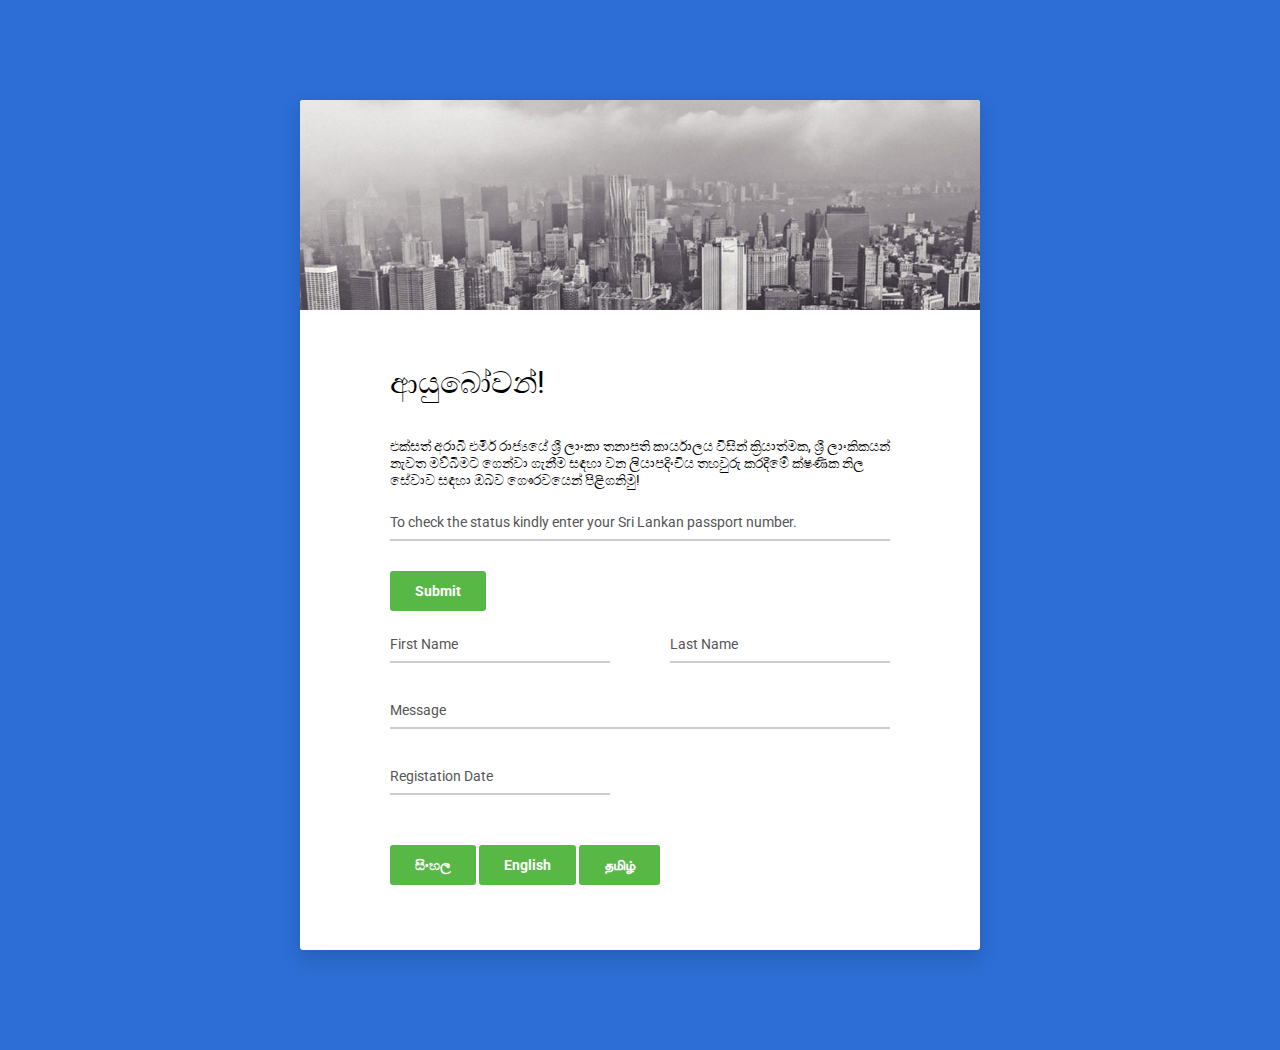
==== commit 8bc5af78: "Add files via upload" ====
--- a/index.html
+++ b/index.html
@@ -51,20 +51,56 @@
   </head>
 
   <body>
+    <!-- The Modal -->
+    <div id="myModal" class="modal">
+      <!-- Modal content -->
+      <div class="modal-content">
+        <div class="modal-header">
+          <span id="closemodel" class="close">&times;</span>
+          <h2>Register Your info</h2>
+        </div>
+        <div class="modal-body">
+          <p>Reg instruction 1</p>
+          <p>Reg instruction 1</p>
+          <button
+            type="button"
+            style="color: blue; background-color: blueviolet;"
+          >
+            Register
+          </button>
+
+          <button type="button" class="btn btn-danger">Danger</button>
+        </div>
+        <div class="modal-footer">
+          <h3>Embassy of Sri Lanka UAE</h3>
+        </div>
+      </div>
+    </div>
+
+    <!-- end of the model -->
+
     <div class="page-wrapper bg-blue p-t-100 p-b-100 font-robo">
       <div class="wrapper wrapper--w680">
         <div class="card card-1">
           <div class="card-heading"></div>
           <div class="card-body">
-            <div id="title"><h2 class="title">Registration Info</h2></div>
-
+            <div id="title"><h2 class="title">ආයුබෝවන්!</h2></div>
+            <div id="welcomemsg">
+              <p id="welcomemsgpra">
+                එක්සත් අරාබි එමීර් රාජ්‍යයේ ශ්‍රී ලාංකා තනාපති කාර්යාලය විසින්
+                ක්‍රියාත්මක, ශ්‍රී ලාංකිකයන් නැවත මව්බිමට ගෙන්වා ගැනීම සඳහා වන
+                ලියාපදිංචිය තහවුරු කරදීමේ ක්ෂණික නිල සේවාව සඳහා ඔබව ගෞරවයෙන්
+                පිළිගනිමු!
+              </p>
+            </div>
+            <br />
             <form method="POST">
               <div class="input-group">
                 <input
                   id="passportNO"
                   class="input--style-1"
                   type="text"
-                  placeholder="Enter Your Passport Number"
+                  placeholder="To check the status kindly enter your Sri Lankan passport number."
                   name="passport"
                 />
               </div>
@@ -82,6 +118,7 @@
                     <input
                       class="input--style-1"
                       type="text"
+                      id="fName"
                       placeholder="First Name"
                       name="fName"
                       readonly
@@ -94,6 +131,7 @@
                     <input
                       class="input--style-1"
                       type="text"
+                      id="lName"
                       placeholder="Last Name"
                       name="lName"
                       readonly
@@ -150,6 +188,16 @@
                 >
                   தமிழ்
                 </button>
+
+                <a href="https://www.google.com"
+                  ><button
+                    class="btn btn--radius btn--green lang"
+                    id="Register"
+                    type="button"
+                  >
+                    Register
+                  </button></a
+                >
               </div>
             </form>
           </div>
--- a/css/main.css
+++ b/css/main.css
@@ -1,4 +1,3 @@
-
 /* ==========================================================================
    #FONT
    ========================================================================== */
@@ -20,6 +19,94 @@
   flex-wrap: wrap;
 }
 
+/* model css */
+
+/* The Modal (background) */
+.modal {
+  display: none; /* Hidden by default */
+  position: fixed; /* Stay in place */
+  z-index: 1; /* Sit on top */
+  padding-top: 100px; /* Location of the box */
+  left: 0;
+  top: 0;
+  width: 100%; /* Full width */
+  height: 100%; /* Full height */
+  overflow: auto; /* Enable scroll if needed */
+  background-color: rgb(0, 0, 0); /* Fallback color */
+  background-color: rgba(0, 0, 0, 0.4); /* Black w/ opacity */
+}
+
+/* Modal Content */
+.modal-content {
+  position: relative;
+  background-color: #fefefe;
+  margin: auto;
+  padding: 0;
+  border: 1px solid #888;
+  width: 50%;
+  box-shadow: 0 4px 8px 0 rgba(0, 0, 0, 0.2), 0 6px 20px 0 rgba(0, 0, 0, 0.19);
+  -webkit-animation-name: animatetop;
+  -webkit-animation-duration: 0.4s;
+  animation-name: animatetop;
+  animation-duration: 0.4s;
+}
+
+/* Add Animation */
+@-webkit-keyframes animatetop {
+  from {
+    top: -300px;
+    opacity: 0;
+  }
+  to {
+    top: 0;
+    opacity: 1;
+  }
+}
+
+@keyframes animatetop {
+  from {
+    top: -300px;
+    opacity: 0;
+  }
+  to {
+    top: 0;
+    opacity: 1;
+  }
+}
+
+/* The Close Button */
+.close {
+  color: white;
+  float: right;
+  font-size: 28px;
+  font-weight: bold;
+}
+
+.close:hover,
+.close:focus {
+  color: #000;
+  text-decoration: none;
+  cursor: pointer;
+}
+
+.modal-header {
+  padding: 2px 16px;
+  background-color: #5cb85c;
+  color: white;
+}
+
+.modal-body {
+  padding: 2px 16px;
+}
+
+.modal-footer {
+  padding: 2px 16px;
+  background-color: #5cb85c;
+  color: white;
+}
+
+/* end of the model css */
+
 .row-space {
   -webkit-box-pack: justify;
   -webkit-justify-content: space-between;
@@ -58,7 +145,9 @@
   margin: 0;
 }
 
-*, *:before, *:after {
+*,
+*:before,
+*:after {
   -webkit-box-sizing: inherit;
   -moz-box-sizing: inherit;
   box-sizing: inherit;
@@ -71,12 +160,23 @@
  * A very simple reset that sits on top of Normalize.css.
  */
 body,
-h1, h2, h3, h4, h5, h6,
-blockquote, p, pre,
-dl, dd, ol, ul,
+h1,
+h2,
+h3,
+h4,
+h5,
+h6,
+blockquote,
+p,
+pre,
+dl,
+dd,
+ol,
+ul,
 figure,
 hr,
-fieldset, legend {
+fieldset,
+legend {
   margin: 0;
   padding: 0;
 }
@@ -126,7 +226,12 @@
   font-size: 14px;
 }
 
-h1, h2, h3, h4, h5, h6 {
+h1,
+h2,
+h3,
+h4,
+h5,
+h6 {
   font-weight: 400;
 }
 
@@ -230,7 +335,8 @@
   padding: 14px;
 }
 
-.table-condensed td, .table-condensed th {
+.table-condensed td,
+.table-condensed th {
   font-size: 14px;
   font-family: "Roboto", "Arial", "Helvetica Neue", sans-serif;
   font-weight: 400;
@@ -251,7 +357,8 @@
   margin-top: 5px;
 }
 
-.daterangepicker::after, .daterangepicker::before {
+.daterangepicker::after,
+.daterangepicker::before {
   display: none;
 }
 
@@ -354,13 +461,19 @@
   height: 34px;
 }
 
-.rs-select2 .select2-container .select2-selection--single .select2-selection__rendered {
+.rs-select2
+  .select2-container
+  .select2-selection--single
+  .select2-selection__rendered {
   line-height: 34px;
   padding-left: 0;
   color: #555;
 }
 
-.rs-select2 .select2-container .select2-selection--single .select2-selection__arrow {
+.rs-select2
+  .select2-container
+  .select2-selection--single
+  .select2-selection__arrow {
   height: 32px;
   right: 4px;
   display: -webkit-box;
@@ -380,13 +493,20 @@
   align-items: center;
 }
 
-.rs-select2 .select2-container .select2-selection--single .select2-selection__arrow b {
+.rs-select2
+  .select2-container
+  .select2-selection--single
+  .select2-selection__arrow
+  b {
   display: none;
 }
 
-.rs-select2 .select2-container .select2-selection--single .select2-selection__arrow:after {
+.rs-select2
+  .select2-container
+  .select2-selection--single
+  .select2-selection__arrow:after {
   font-family: "Material-Design-Iconic-Font";
-  content: '\f2f9';
+  content: "\f2f9";
   font-size: 18px;
   color: #ccc;
   -webkit-transition: all 0.4s ease;
@@ -395,7 +515,10 @@
   transition: all 0.4s ease;
 }
 
-.rs-select2 .select2-container.select2-container--open .select2-selection--single .select2-selection__arrow::after {
+.rs-select2
+  .select2-container.select2-container--open
+  .select2-selection--single
+  .select2-selection__arrow::after {
   -webkit-transform: rotate(-180deg);
   -moz-transform: rotate(-180deg);
   -ms-transform: rotate(-180deg);
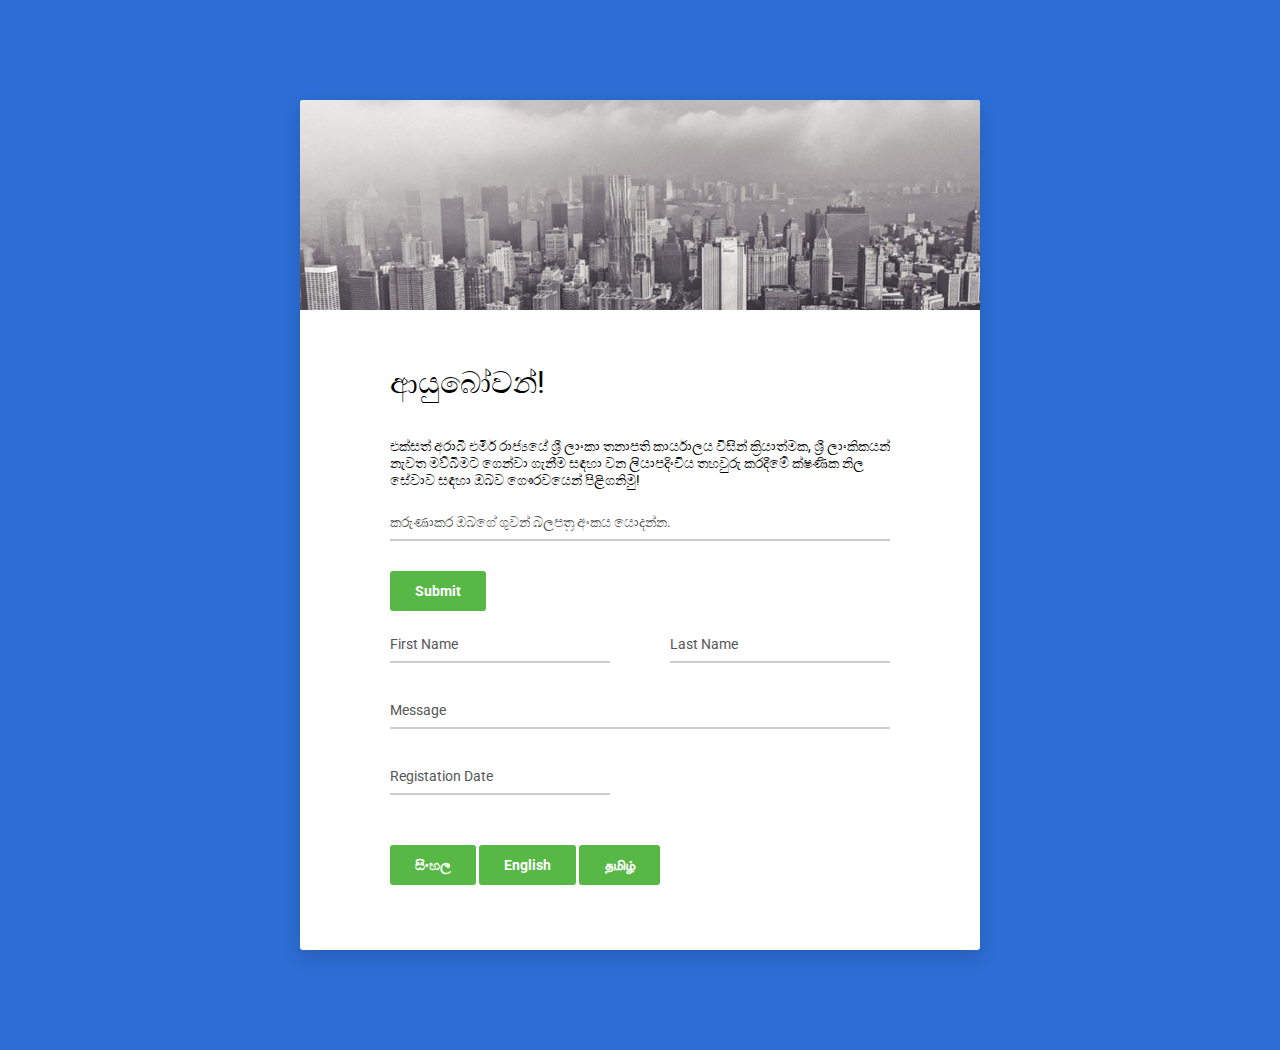
==== commit 3bbba66e: "Add files via upload" ====
--- a/index.html
+++ b/index.html
@@ -100,7 +100,7 @@
                   id="passportNO"
                   class="input--style-1"
                   type="text"
-                  placeholder="To check the status kindly enter your Sri Lankan passport number."
+                  placeholder="කරුණාකර ඔබගේ ගුවන් බලපත්‍ර අංකය යොදන්න."
                   name="passport"
                 />
               </div>
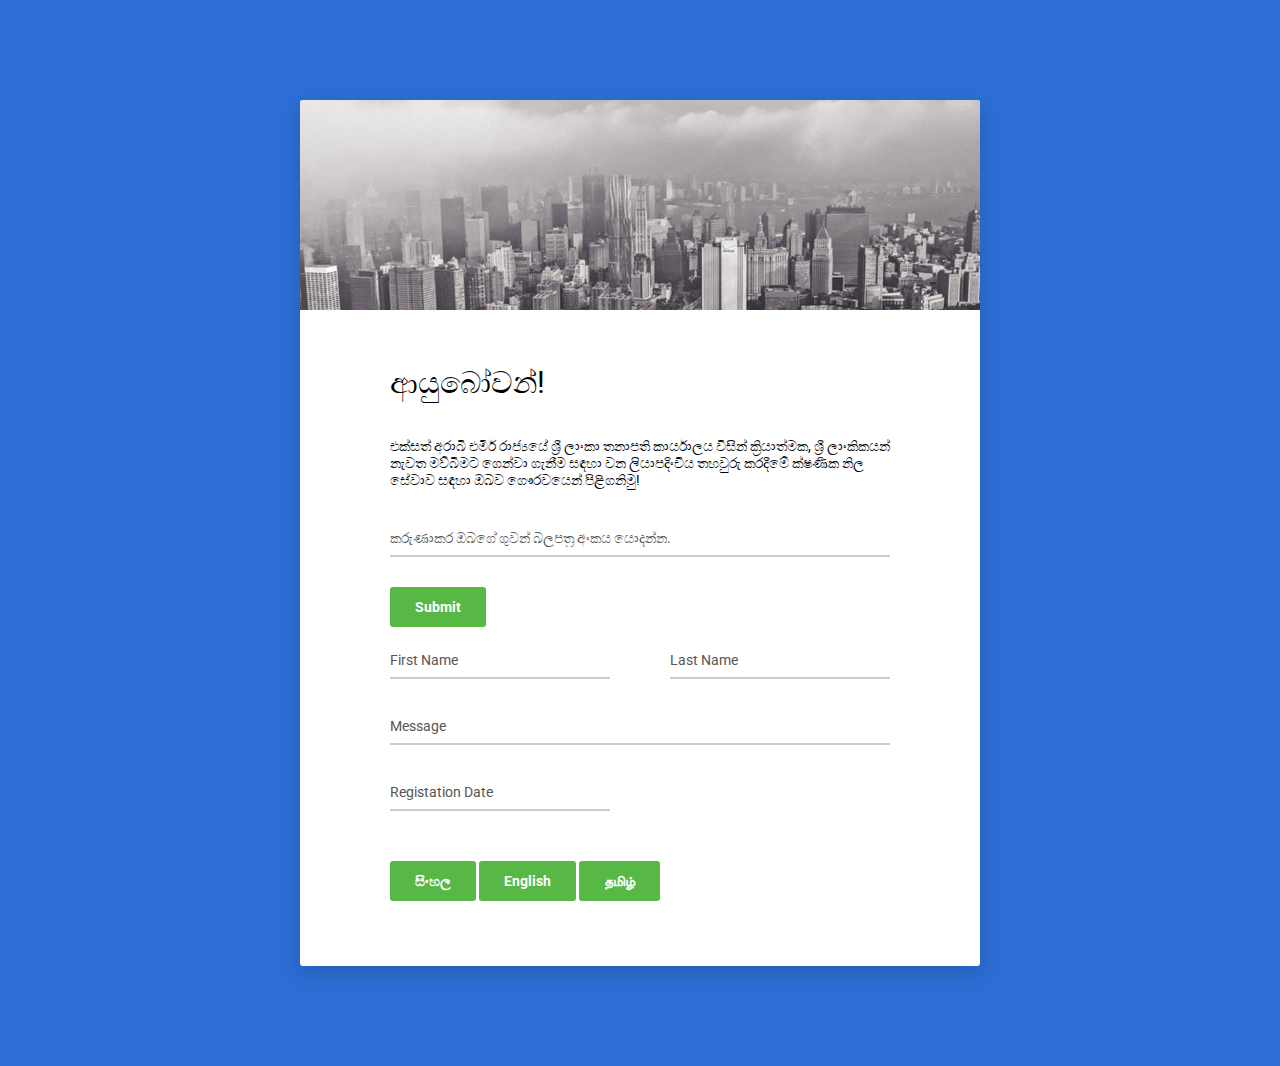
==== commit d82a46e4: "Update index.html" ====
--- a/index.html
+++ b/index.html
@@ -12,7 +12,7 @@
     <meta name="keywords" content="Colorlib Templates" />
 
     <!-- Title Page-->
-    <title>Au Register Forms by Colorlib</title>
+    <title>Sri Lankan Embassy in the United Arab Emirates</title>
 
     <!-- Icons font CSS-->
     <link
@@ -92,6 +92,16 @@
                 ලියාපදිංචිය තහවුරු කරදීමේ ක්ෂණික නිල සේවාව සඳහා ඔබව ගෞරවයෙන්
                 පිළිගනිමු!
               </p>
+              <br />
+              <a href="https://www.google.com"
+                  ><button
+                    class="btn btn--radius btn--green lang"
+                    id="Register"
+                    type="button"
+                  >
+                    Register
+                  </button></a
+                >
             </div>
             <br />
             <form method="POST">
@@ -187,17 +197,7 @@
                   type="button"
                 >
                   தமிழ்
-                </button>
-
-                <a href="https://www.google.com"
-                  ><button
-                    class="btn btn--radius btn--green lang"
-                    id="Register"
-                    type="button"
-                  >
-                    Register
-                  </button></a
-                >
+                </button>                
               </div>
             </form>
           </div>
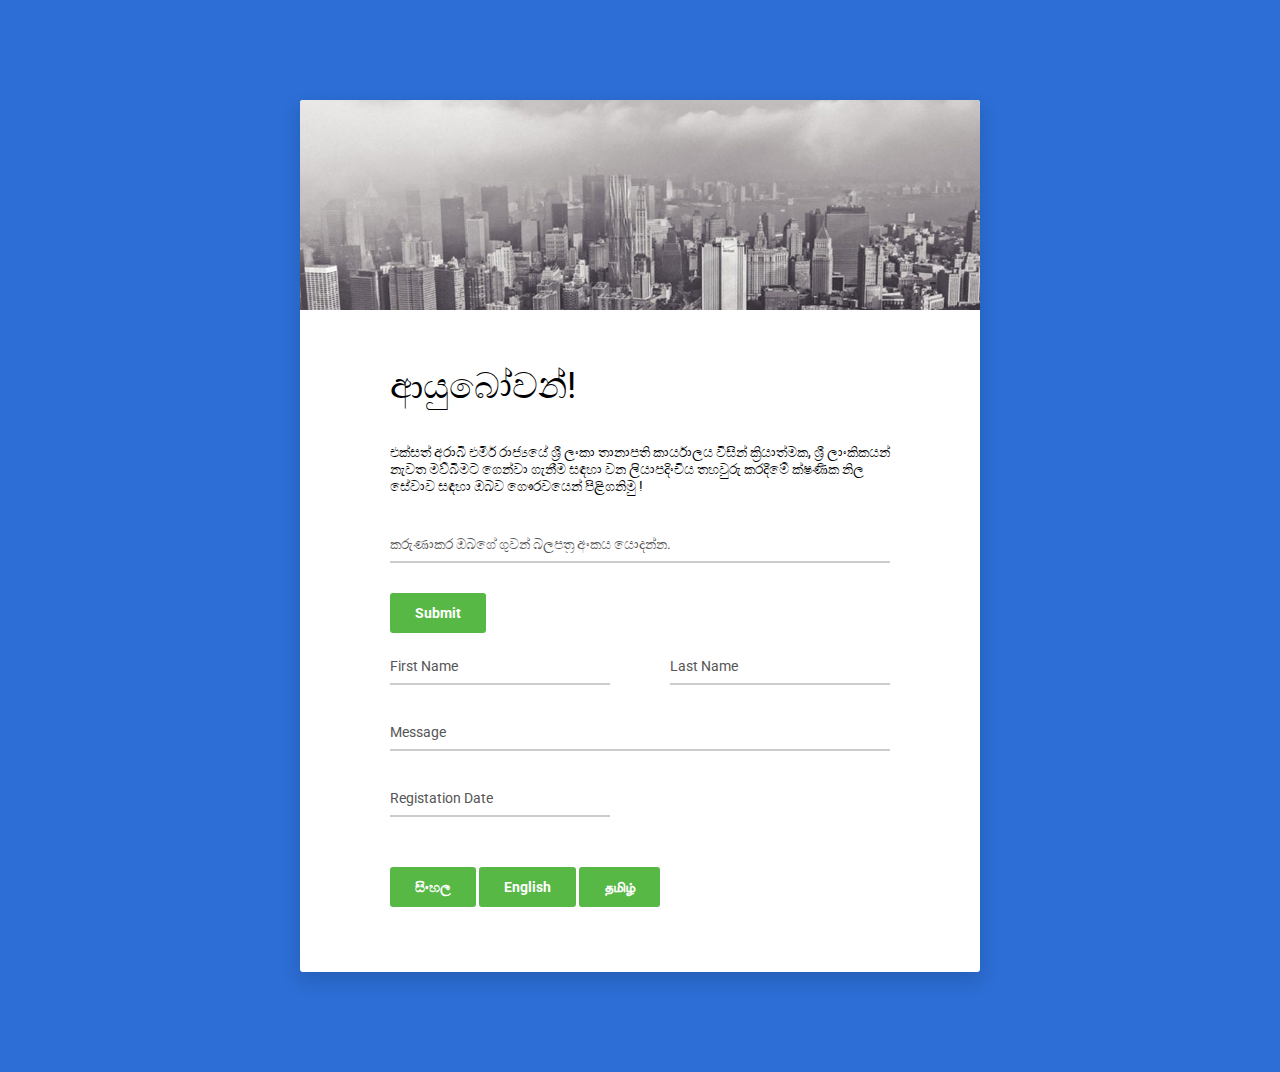
==== commit 7c0077c6: "Update 1.1" ====
--- a/index.html
+++ b/index.html
@@ -84,24 +84,22 @@
         <div class="card card-1">
           <div class="card-heading"></div>
           <div class="card-body">
-            <div id="title"><h2 class="title">ආයුබෝවන්!</h2></div>
+            <div id="title"><h1 class="title">ආයුබෝවන්!</h1></div>
             <div id="welcomemsg">
               <p id="welcomemsgpra">
-                එක්සත් අරාබි එමීර් රාජ්‍යයේ ශ්‍රී ලාංකා තනාපති කාර්යාලය විසින්
+                එක්සත් අරාබි එමීර් රාජ්‍යයේ ශ්‍රී ලංකා තානාපති කාර්යාලය විසින්
                 ක්‍රියාත්මක, ශ්‍රී ලාංකිකයන් නැවත මව්බිමට ගෙන්වා ගැනීම සඳහා වන
                 ලියාපදිංචිය තහවුරු කරදීමේ ක්ෂණික නිල සේවාව සඳහා ඔබව ගෞරවයෙන්
-                පිළිගනිමු!
+                පිළිගනිමු !
               </p>
               <br />
-              <a href="https://www.google.com"
-                  ><button
+              <button
                     class="btn btn--radius btn--green lang"
                     id="Register"
                     type="button"
                   >
                     Register
-                  </button></a
-                >
+                  </button>
             </div>
             <br />
             <form method="POST">
